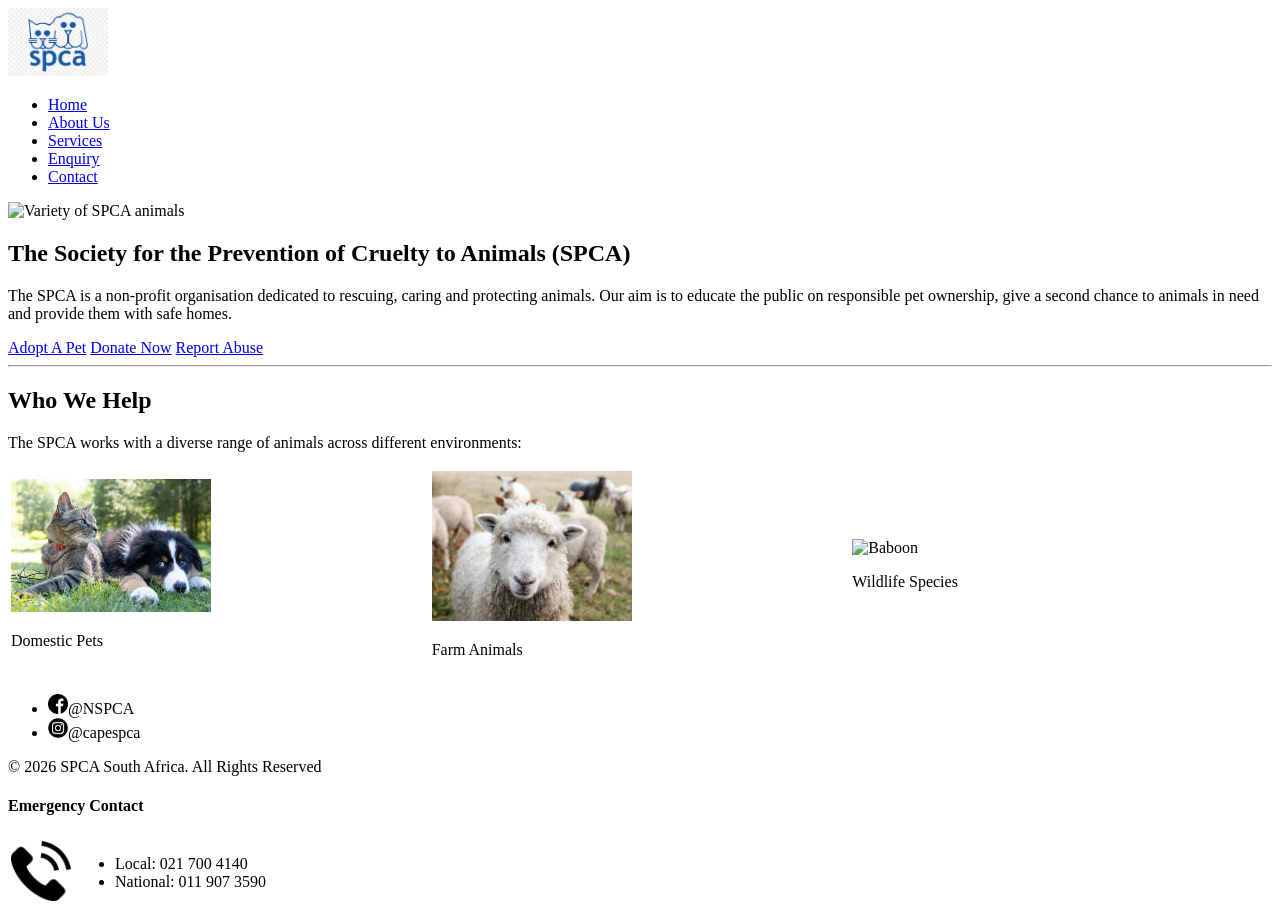
==== index.html @ 2d12df6e "Added div containers to layout" ====
<!DOCTYPE html>
<html lang="en">
<head>
    <meta charset="UTF-8">
    <meta name="viewport" content="width=device-width, initial-scale=1.0">
    <title>SPCA Home</title>
</head>
<body>
    <header>
        <img src="images/spca-logo.png" alt="SPCA logo" width="100">

        <nav>
            <ul>
                <li><a href="index.html">Home</a></li>
                <li><a href="about.html">About Us</a></li>
                <li><a href="services.html">Services</a></li>
                <li><a href="enquiry.html">Enquiry</a></li>
                <li><a href="contact.html">Contact</a></li>
            </ul>
        </nav>
    </header>

    <main>
        <section>
            <img src="images/hero-image.jpg" alt="Variety of SPCA animals" width="100%">
        </section>
        
        <section>
            <h1>The Society for the Prevention of Cruelty to Animals (SPCA)</h1>
            <p>The SPCA is a non-profit organisation dedicated to rescuing, caring and protecting animals. Our aim is to educate the public on responsible pet ownership, give a second chance to animals in need and provide them with safe homes.</p>
        </section>
        
        <section>
            <div class="cta-container">
                <a href="services.html">Adopt A Pet</a>
                <a href="services.html">Donate Now</a>
                <a href="services.html">Report Abuse</a>
            </div>
        </section>
        
        <hr>
        <section>
            <h2>Who We Help</h2>
            <p>The SPCA works with a diverse range of animals across different environments:</p>

            <div class="featured-grid">
                <table width="100%">
                    <tr>
                        <td width="33%">
                            <div class="animal-card">
                                <img src="images/pets.jpg" alt="Cats and dogs" width="200">
                                <p>Domestic Pets</p>
                            </div>
                        </td>
                        <td width="33%">
                            <div class="animal-card">
                                <img src="images/sheep.jpg" alt="Sheep" width="200">
                                <p>Farm Animals</p>
                            </div>
                        </td>
                        <td width="33%">
                            <div class="animal-card">
                                <img src="images/wild.jpg" alt="Baboon" width="200">
                                <p>Wildlife Species</p>
                            </div>
                        </td>
                    </tr>
                </table>
            </div>
        </section>
    </main>

    <footer>
        <div class="footer-container">
            <section>
                <ul>
                    <li><img src="images/facebook.png" alt="Facebook icon" width="20">@NSPCA</li>
                    <li><img src="images/instagram.png" alt="Instagram icon" width="20">@capespca</li>
                </ul>
            </section>
            <section>
                <p>&copy; 2026 SPCA South Africa. All Rights Reserved</p>
            </section>
            <section>
                <h4>Emergency Contact</h4>
                <table>
                    <tr>
                        <td>
                            <img src="images/telephone.png" alt="Emergency call icon" width="60">
                        </td>
                        <td>
                            <ul>
                                <li>Local: 021 700 4140</li>
                                <li>National: 011 907 3590</li>
                            </ul>
                        </td>
                    </tr>
                </table>
            </section>
        </div>
    </footer>
    
</body>
</html>
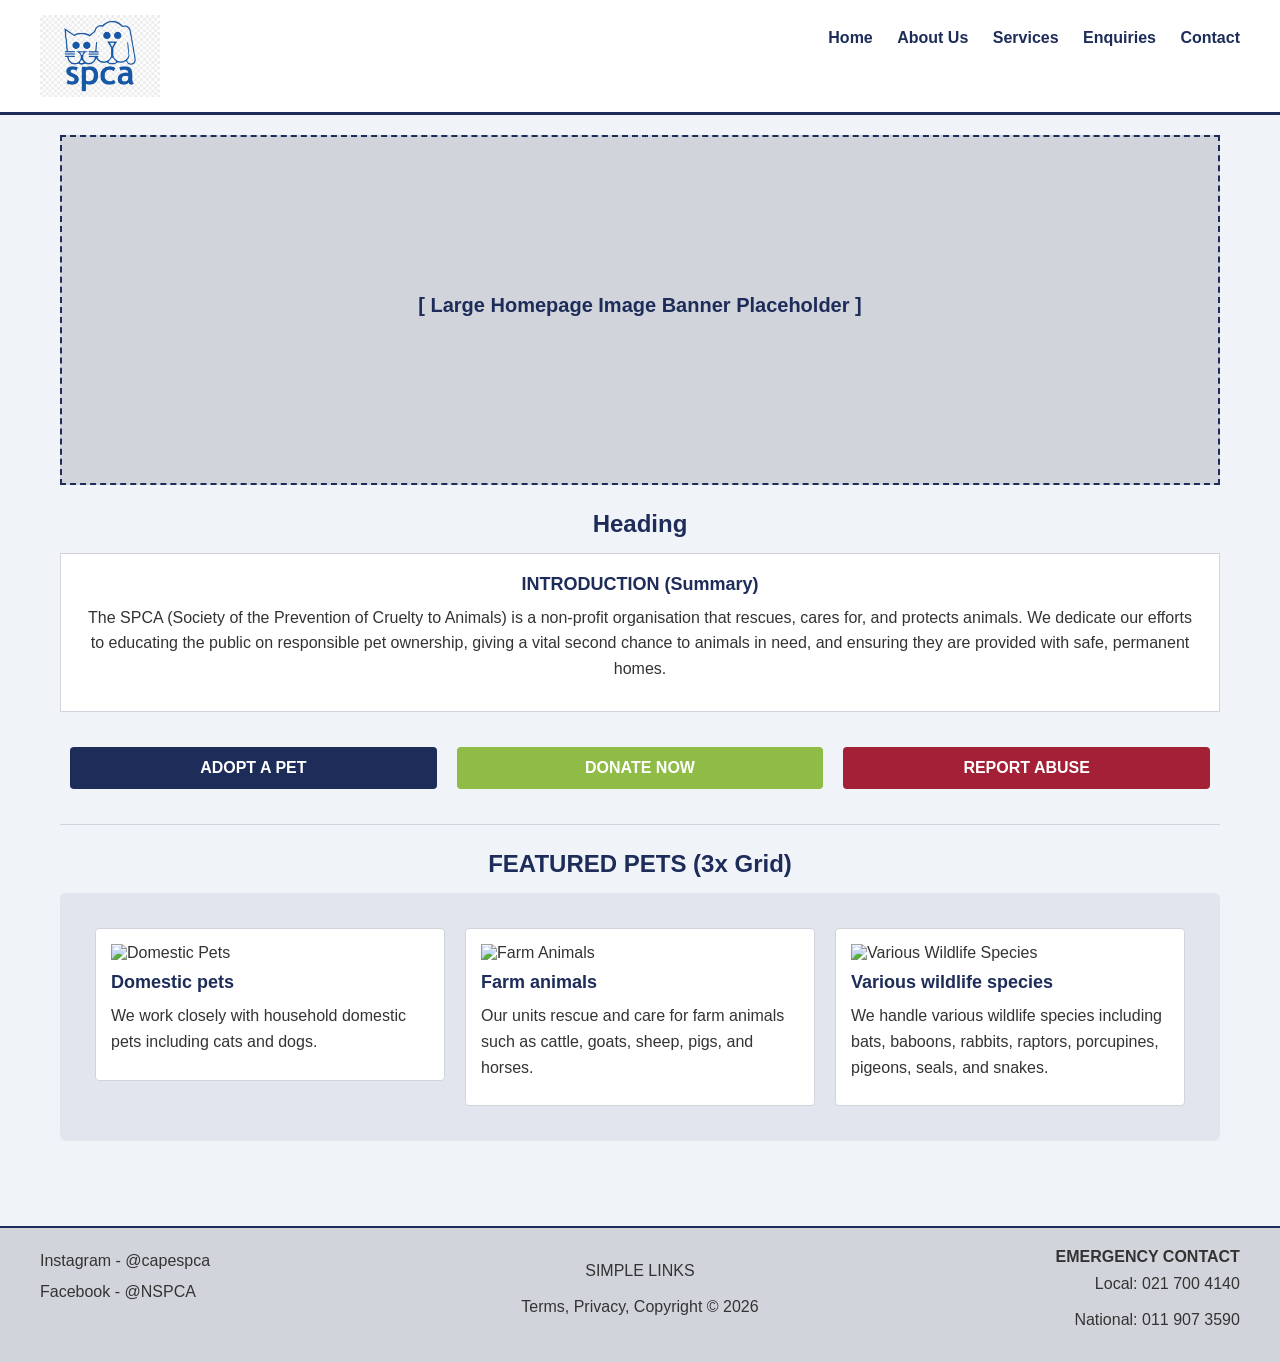
==== commit ce3e0152: "Added css style and links to all pages" ====
--- a/index.html
+++ b/index.html
@@ -3,102 +3,95 @@
 <head>
     <meta charset="UTF-8">
     <meta name="viewport" content="width=device-width, initial-scale=1.0">
-    <title>SPCA Home</title>
+    <title>SPCA | Home</title>
+    <link rel="stylesheet" href="css/style.css">
 </head>
 <body>
+
     <header>
-        <img src="images/spca-logo.png" alt="SPCA logo" width="100">
-
+        <img src="images/spca-logo.png" alt="SPCA Logo" width="120">
         <nav>
             <ul>
                 <li><a href="index.html">Home</a></li>
                 <li><a href="about.html">About Us</a></li>
                 <li><a href="services.html">Services</a></li>
-                <li><a href="enquiry.html">Enquiry</a></li>
+                <li><a href="enquiry.html">Enquiries</a></li>
                 <li><a href="contact.html">Contact</a></li>
             </ul>
         </nav>
     </header>
 
     <main>
-        <section>
-            <img src="images/hero-image.jpg" alt="Variety of SPCA animals" width="100%">
-        </section>
-        
-        <section>
-            <h1>The Society for the Prevention of Cruelty to Animals (SPCA)</h1>
-            <p>The SPCA is a non-profit organisation dedicated to rescuing, caring and protecting animals. Our aim is to educate the public on responsible pet ownership, give a second chance to animals in need and provide them with safe homes.</p>
-        </section>
-        
-        <section>
-            <div class="cta-container">
-                <a href="services.html">Adopt A Pet</a>
-                <a href="services.html">Donate Now</a>
-                <a href="services.html">Report Abuse</a>
-            </div>
-        </section>
-        
+        <!-- Large Wireframe Top Box -->
+        <div class="hero-banner-box">
+            <p>[ Large Homepage Image Banner Placeholder ]</p>
+        </div>
+
+        <h2>Heading</h2>
+
+        <div class="intro-container">
+            <h3>INTRODUCTION (Summary)</h3>
+            <p>The SPCA (Society of the Prevention of Cruelty to Animals) is a non-profit organisation that rescues, cares for, and protects animals. We dedicate our efforts to educating the public on responsible pet ownership, giving a vital second chance to animals in need, and ensuring they are provided with safe, permanent homes.</p>
+        </div>
+
+        <!-- Call to Actions Row -->
+        <table width="100%">
+            <tr>
+                <td width="33%"><a href="services.html" class="cta-button btn-adoption">Adopt a Pet</a></td>
+                <td width="33%"><a href="services.html" class="cta-button btn-donation">Donate Now</a></td>
+                <td width="33%"><a href="services.html" class="cta-button btn-report">Report Abuse</a></td>
+            </tr>
+        </table>
+
         <hr>
-        <section>
-            <h2>Who We Help</h2>
-            <p>The SPCA works with a diverse range of animals across different environments:</p>
 
-            <div class="featured-grid">
-                <table width="100%">
-                    <tr>
-                        <td width="33%">
-                            <div class="animal-card">
-                                <img src="images/pets.jpg" alt="Cats and dogs" width="200">
-                                <p>Domestic Pets</p>
-                            </div>
-                        </td>
-                        <td width="33%">
-                            <div class="animal-card">
-                                <img src="images/sheep.jpg" alt="Sheep" width="200">
-                                <p>Farm Animals</p>
-                            </div>
-                        </td>
-                        <td width="33%">
-                            <div class="animal-card">
-                                <img src="images/wild.jpg" alt="Baboon" width="200">
-                                <p>Wildlife Species</p>
-                            </div>
-                        </td>
-                    </tr>
-                </table>
-            </div>
-        </section>
+        <h2>FEATURED PETS (3x Grid)</h2>
+        <div class="gray-section-container">
+            <table width="100%" cellspacing="15">
+                <tr>
+                    <td width="33%" valign="top">
+                        <div class="white-card-box">
+                            <img src="images/domestic.png" alt="Domestic Pets">
+                            <h3>Domestic pets</h3>
+                            <p>We work closely with household domestic pets including cats and dogs.</p>
+                        </div>
+                    </td>
+                    <td width="33%" valign="top">
+                        <div class="white-card-box">
+                            <img src="images/farm.png" alt="Farm Animals">
+                            <h3>Farm animals</h3>
+                            <p>Our units rescue and care for farm animals such as cattle, goats, sheep, pigs, and horses.</p>
+                        </div>
+                    </td>
+                    <td width="33%" valign="top">
+                        <div class="white-card-box">
+                            <img src="images/wildlife.png" alt="Various Wildlife Species">
+                            <h3>Various wildlife species</h3>
+                            <p>We handle various wildlife species including bats, baboons, rabbits, raptors, porcupines, pigeons, seals, and snakes.</p>
+                        </div>
+                    </td>
+                </tr>
+            </table>
+        </div>
     </main>
 
     <footer>
-        <div class="footer-container">
-            <section>
-                <ul>
-                    <li><img src="images/facebook.png" alt="Facebook icon" width="20">@NSPCA</li>
-                    <li><img src="images/instagram.png" alt="Instagram icon" width="20">@capespca</li>
-                </ul>
-            </section>
-            <section>
-                <p>&copy; 2026 SPCA South Africa. All Rights Reserved</p>
-            </section>
-            <section>
-                <h4>Emergency Contact</h4>
-                <table>
-                    <tr>
-                        <td>
-                            <img src="images/telephone.png" alt="Emergency call icon" width="60">
-                        </td>
-                        <td>
-                            <ul>
-                                <li>Local: 021 700 4140</li>
-                                <li>National: 011 907 3590</li>
-                            </ul>
-                        </td>
-                    </tr>
-                </table>
-            </section>
+        <div class="footer-column">
+            <ul>
+                <li>Instagram - @capespca</li>
+                <li>Facebook - @NSPCA</li>
+            </ul>
+        </div>
+        <div class="footer-column">
+            <p>SIMPLE LINKS</p>
+            <p>Terms, Privacy, Copyright &copy; 2026</p>
+        </div>
+        <div class="footer-column">
+            <h4>EMERGENCY CONTACT</h4>
+            <p>Local: 021 700 4140</p>
+            <p>National: 011 907 3590</p>
         </div>
     </footer>
-    
+
 </body>
 </html>
--- a/css/style.css
+++ b/css/style.css
@@ -0,0 +1,231 @@
+/* ==========================================================================
+   1. Core Layout Settings
+   ========================================================================== */
+* {
+  margin: 0;
+  padding: 0;
+  box-sizing: border-box;
+}
+
+body {
+  font-family: Helvetica, Arial, sans-serif;
+  color: #333333;
+  background-color: #F0F4F8; /* Subtle light blue canvas tint */
+}
+
+main {
+  max-width: 1200px;
+  margin: 0 auto;
+  padding: 20px;
+}
+
+hr {
+  border: none;
+  height: 1px;
+  background-color: #D1D5DB;
+  margin: 25px 0;
+}
+
+/* Typography Scales */
+h1 { font-size: 32px; color: #1d2c59; margin-bottom: 15px; }
+h2 { font-size: 24px; color: #1d2c59; margin-bottom: 15px; text-align: center; }
+h3 { font-size: 18px; color: #1d2c59; margin-bottom: 10px; }
+p, li { font-size: 16px; line-height: 1.6; margin-bottom: 10px; }
+
+/* ==========================================================================
+   2. Header & Navigation (Slim top bar, right-aligned links)
+   ========================================================================== */
+header {
+  background-color: #FFFFFF;
+  padding: 15px 40px;
+  border-bottom: 3px solid #1d2c59;
+}
+
+header img {
+  float: left;
+}
+
+header nav {
+  float: right;
+  margin-top: 10px;
+}
+
+header nav ul {
+  list-style-type: none;
+}
+
+header nav ul li {
+  display: inline;
+  margin-left: 20px;
+}
+
+header nav ul li a {
+  color: #1d2c59;
+  text-decoration: none;
+  font-weight: bold;
+}
+
+header nav ul li a:hover {
+  color: #8ebc46;
+}
+
+header::after {
+  content: "";
+  display: table;
+  clear: both;
+}
+
+/* ==========================================================================
+   3. Large Content Blocks & Image Containers
+   ========================================================================== */
+.hero-banner-box {
+  width: 100%;
+  height: 350px;
+  background-color: #D1D5DB;
+  border: 2px dashed #1d2c59;
+  display: flex;
+  align-items: center;
+  justify-content: center;
+  margin-bottom: 25px;
+}
+
+.hero-banner-box p {
+  font-weight: bold;
+  color: #1d2c59;
+  font-size: 20px;
+}
+
+.intro-container {
+  background-color: #FFFFFF;
+  padding: 20px;
+  border: 1px solid #D1D5DB;
+  text-align: center;
+  margin-bottom: 25px;
+}
+
+/* ==========================================================================
+   4. Wireframe Shaded Containers (#e1e5ee)
+   ========================================================================== */
+.gray-section-container {
+  background-color: #e1e5ee; /* Exact research palette color */
+  padding: 25px;
+  border-radius: 6px;
+  margin-bottom: 25px;
+}
+
+.white-card-box {
+  background-color: #FFFFFF;
+  border: 1px solid #D1D5DB;
+  border-radius: 4px;
+  padding: 15px;
+  height: 100%;
+}
+
+.white-card-box img {
+  width: 100%;
+  height: auto;
+  margin-bottom: 10px;
+}
+
+/* ==========================================================================
+   5. Call To Action Row Buttons
+   ========================================================================== */
+.cta-button {
+  display: block;
+  text-align: center;
+  color: #FFFFFF;
+  padding: 12px 15px;
+  text-decoration: none;
+  font-weight: bold;
+  border-radius: 4px;
+  text-transform: uppercase;
+}
+
+.btn-adoption { background-color: #1d2c59; }
+.btn-donation { background-color: #8ebc46; }
+.btn-report   { background-color: #a42037; }
+
+/* ==========================================================================
+   6. Form Element Layouts
+   ========================================================================== */
+.form-group {
+  margin-bottom: 15px;
+}
+
+.form-group label {
+  display: block;
+  font-weight: bold;
+  margin-bottom: 5px;
+}
+
+.form-input, .form-select, .form-textarea {
+  width: 100%;
+  padding: 10px;
+  border: 1px solid #8ebc46; /* Styled border frame indicator */
+  border-radius: 4px;
+  font-family: inherit;
+  font-size: 16px;
+}
+
+.form-textarea {
+  height: 120px;
+  resize: vertical;
+}
+
+.btn-submit {
+  width: 100%;
+  background-color: #1d2c59;
+  color: #FFFFFF;
+  border: none;
+  padding: 14px;
+  font-weight: bold;
+  font-size: 18px;
+  border-radius: 4px;
+  cursor: pointer;
+}
+
+/* ==========================================================================
+   7. Horizontal Table Fallback Cleaners
+   ========================================================================== */
+table {
+  border-collapse: collapse;
+}
+
+td {
+  padding: 10px;
+}
+
+/* ==========================================================================
+   8. Footer Layout (3 Columns: Left, Center, Right)
+   ========================================================================== */
+footer {
+  background-color: #D1D5DB; /* Wireframe dark gray split bar */
+  color: #333333;
+  border-top: 2px solid #1d2c59;
+  padding: 20px 40px;
+  margin-top: 40px;
+}
+
+.footer-column {
+  float: left;
+  width: 33.33%;
+}
+
+.footer-column:nth-child(1) { text-align: left; }
+.footer-column:nth-child(2) { text-align: center; padding-top: 10px; }
+.footer-column:nth-child(3) { text-align: right; }
+
+footer ul { list-style-type: none; }
+footer ul li { margin-bottom: 5px; }
+
+footer h4 {
+  font-weight: bold;
+  color: #333333;
+  margin-bottom: 5px;
+}
+
+footer::after {
+  content: "";
+  display: table;
+  clear: both;
+}
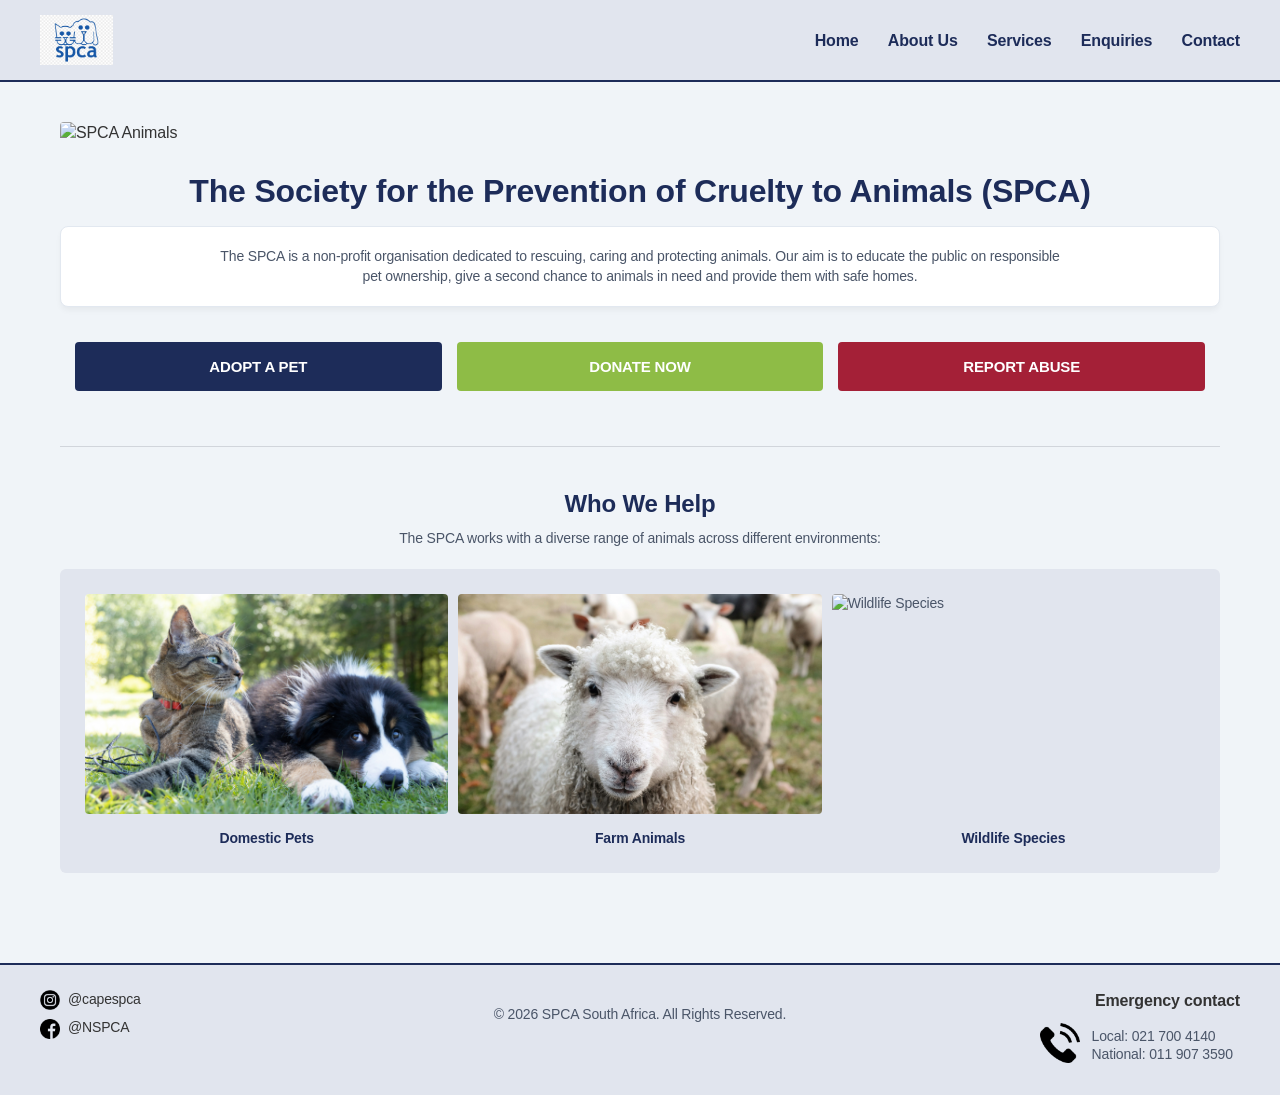
==== commit 1e765a09: "Updated page layout" ====
--- a/index.html
+++ b/index.html
@@ -3,13 +3,15 @@
 <head>
     <meta charset="UTF-8">
     <meta name="viewport" content="width=device-width, initial-scale=1.0">
-    <title>SPCA | Home</title>
+    <title>SPCA South Africa | Home</title>
     <link rel="stylesheet" href="css/style.css">
 </head>
 <body>
 
+    <!-- Header -->
     <header>
-        <img src="images/spca-logo.png" alt="SPCA Logo" width="120">
+        <img src="images/spca-logo.png" alt="SPCA logo">
+        <!-- Navigation -->
         <nav>
             <ul>
                 <li><a href="index.html">Home</a></li>
@@ -21,75 +23,93 @@
         </nav>
     </header>
 
+    <!-- Main Page -->
     <main>
-        <!-- Large Wireframe Top Box -->
-        <div class="hero-banner-box">
-            <p>[ Large Homepage Image Banner Placeholder ]</p>
+        <img src="images/hero-image.jpg" alt="SPCA Animals" class="hp-hero-image">
+
+        <h1 class="hp-main-title">The Society for the Prevention of Cruelty to Animals (SPCA)</h1>
+
+        <!-- Brief Introduction -->
+        <div class="interactive-popup-card">
+            <p class="hp-intro-text">
+                The SPCA is a non-profit organisation dedicated to rescuing, caring and protecting animals. Our aim is to educate the public on responsible pet ownership, give a second chance to animals in need and provide them with safe homes.
+            </p>
         </div>
 
-        <h2>Heading</h2>
-
-        <div class="intro-container">
-            <h3>INTRODUCTION (Summary)</h3>
-            <p>The SPCA (Society of the Prevention of Cruelty to Animals) is a non-profit organisation that rescues, cares for, and protects animals. We dedicate our efforts to educating the public on responsible pet ownership, giving a vital second chance to animals in need, and ensuring they are provided with safe, permanent homes.</p>
+        <!-- Call to Action -->
+        <div class="hp-cta-section">
+            <table width="100%" cellspacing="15">
+                <tr>
+                    <td width="33%">
+                        <a href="services.html" class="hp-cta-box hp-btn-adopt">Adopt a Pet</a>
+                    </td>
+                    <td width="33%">
+                        <a href="services.html" class="hp-cta-box hp-btn-donate">Donate Now</a>
+                    </td>
+                    <td width="33%">
+                        <a href="services.html" class="hp-cta-box hp-btn-report">Report Abuse</a>
+                    </td>
+                </tr>
+            </table>
         </div>
-
-        <!-- Call to Actions Row -->
-        <table width="100%">
-            <tr>
-                <td width="33%"><a href="services.html" class="cta-button btn-adoption">Adopt a Pet</a></td>
-                <td width="33%"><a href="services.html" class="cta-button btn-donation">Donate Now</a></td>
-                <td width="33%"><a href="services.html" class="cta-button btn-report">Report Abuse</a></td>
-            </tr>
-        </table>
 
         <hr>
 
-        <h2>FEATURED PETS (3x Grid)</h2>
-        <div class="gray-section-container">
-            <table width="100%" cellspacing="15">
+        <h2 class="hp-subheading">Who We Help</h2>
+        <p class="hp-sub-text">The SPCA works with a diverse range of animals across different environments:</p>
+
+        <div class="hp-images-container">
+            <table width="100%" cellspacing="10">
                 <tr>
-                    <td width="33%" valign="top">
-                        <div class="white-card-box">
-                            <img src="images/domestic.png" alt="Domestic Pets">
-                            <h3>Domestic pets</h3>
-                            <p>We work closely with household domestic pets including cats and dogs.</p>
-                        </div>
+                    <td width="33%">
+                        <img src="images/pets.jpg" alt="Domestic Pets" class="hp-grid-img">
                     </td>
-                    <td width="33%" valign="top">
-                        <div class="white-card-box">
-                            <img src="images/farm.png" alt="Farm Animals">
-                            <h3>Farm animals</h3>
-                            <p>Our units rescue and care for farm animals such as cattle, goats, sheep, pigs, and horses.</p>
-                        </div>
+                    <td width="33%">
+                        <img src="images/sheep.jpg" alt="Farm Animals" class="hp-grid-img">
                     </td>
-                    <td width="33%" valign="top">
-                        <div class="white-card-box">
-                            <img src="images/wildlife.png" alt="Various Wildlife Species">
-                            <h3>Various wildlife species</h3>
-                            <p>We handle various wildlife species including bats, baboons, rabbits, raptors, porcupines, pigeons, seals, and snakes.</p>
-                        </div>
+                    <td width="33%">
+                        <img src="images/wild.jpg" alt="Wildlife Species" class="hp-grid-img">
                     </td>
+                </tr>
+                <tr>
+                    <td><p class="hp-label-text">Domestic Pets</p></td>
+                    <td><p class="hp-label-text">Farm Animals</p></td>
+                    <td><p class="hp-label-text">Wildlife Species</p></td>
                 </tr>
             </table>
         </div>
     </main>
 
+    <!-- FOOTER -->
     <footer>
         <div class="footer-column">
-            <ul>
-                <li>Instagram - @capespca</li>
-                <li>Facebook - @NSPCA</li>
-            </ul>
+            <div class="footer-social-row">
+                <img src="images/instagram.png" alt="Instagram" width="20">@capespca
+            </div>
+            <div class="footer-social-row">
+                <img src="images/facebook.png" alt="Facebook" width="20">@NSPCA
+            </div>
         </div>
+        
         <div class="footer-column">
-            <p>SIMPLE LINKS</p>
-            <p>Terms, Privacy, Copyright &copy; 2026</p>
+            <p>&copy; 2026 SPCA South Africa. All Rights Reserved.</p>
         </div>
+        
         <div class="footer-column">
-            <h4>EMERGENCY CONTACT</h4>
-            <p>Local: 021 700 4140</p>
-            <p>National: 011 907 3590</p>
+            <h4><strong>Emergency contact</strong></h4>
+            <table class="footer-emergency-table">
+                <tr>
+                    <td>
+                        <img src="images/telephone.png" alt="Emergency" width="40">
+                    </td>
+                    <td>
+                        <ul class="footer-numbers-list">
+                            <li>Local: 021 700 4140</li>
+                            <li>National: 011 907 3590</li>
+                        </ul>
+                    </td>
+                </tr>
+            </table>
         </div>
     </footer>
 
--- a/css/style.css
+++ b/css/style.css
@@ -1,6 +1,4 @@
-/* ==========================================================================
-   1. Core Layout Settings
-   ========================================================================== */
+/* General Styles */
 * {
   margin: 0;
   padding: 0;
@@ -8,65 +6,107 @@
 }
 
 body {
-  font-family: Helvetica, Arial, sans-serif;
+  font-family: Arial, sans-serif;
+  background-color: #F0F4F8; 
   color: #333333;
-  background-color: #F0F4F8; /* Subtle light blue canvas tint */
+  line-height: 1.4; 
+  word-spacing: normal;
+  letter-spacing: -0.01em;
 }
 
 main {
+  padding: 40px 20px;
   max-width: 1200px;
   margin: 0 auto;
-  padding: 20px;
 }
 
 hr {
-  border: none;
+  border: 0;
   height: 1px;
   background-color: #D1D5DB;
-  margin: 25px 0;
-}
-
-/* Typography Scales */
-h1 { font-size: 32px; color: #1d2c59; margin-bottom: 15px; }
-h2 { font-size: 24px; color: #1d2c59; margin-bottom: 15px; text-align: center; }
-h3 { font-size: 18px; color: #1d2c59; margin-bottom: 10px; }
-p, li { font-size: 16px; line-height: 1.6; margin-bottom: 10px; }
-
-/* ==========================================================================
-   2. Header & Navigation (Slim top bar, right-aligned links)
-   ========================================================================== */
+  margin: 40px 0;
+}
+
+/* Typography Hierarchy */
+h1, .hp-main-title, .ab-main-heading, .sv-main-title, .enq-main-title, .cn-main-title {
+  font-weight: 800;
+  color: #1d2c59; 
+  margin-bottom: 12px;
+  text-align: center;
+}
+
+h2, .hp-subheading, .ab-sub-heading, .sv-card-title, .cn-branch-title {
+  font-weight: 700;
+  color: #1d2c59;
+  margin-bottom: 8px;
+  text-align: center;
+}
+
+h3, .ab-team-heading, .cn-emergency-title {
+  font-weight: 700;
+  color: #1d2c59;
+  margin-bottom: 8px;
+}
+
+p, li, label, td {
+  font-size: 14px;
+  color: #4A5568;
+}
+
+/* Pop-Up Cards */
+.interactive-popup-card {
+  background-color: #FFFFFF;
+  border: 1px solid #E2E8F0;
+  border-radius: 8px;
+  padding: 20px;
+  margin-bottom: 20px;
+  box-shadow: 0 4px 6px -1px rgba(0, 0, 0, 0.05);
+  transition: transform 0.25s cubic-bezier(0.4, 0, 0.2, 1), 
+              box-shadow 0.25s cubic-bezier(0.4, 0, 0.2, 1);
+}
+
+.interactive-popup-card:hover {
+  transform: translateY(-6px); 
+  box-shadow: 0 12px 20px -3px rgba(0, 0, 0, 0.08);
+}
+
+/* Header Styles */
 header {
-  background-color: #FFFFFF;
+  background-color: #e1e5ee; 
   padding: 15px 40px;
-  border-bottom: 3px solid #1d2c59;
+  border-bottom: 2px solid #1d2c59;
 }
 
 header img {
   float: left;
+  height: 50px;
+  width: auto;
 }
 
 header nav {
   float: right;
-  margin-top: 10px;
-}
-
-header nav ul {
+  margin-top: 15px;
+}
+
+nav ul {
   list-style-type: none;
 }
 
-header nav ul li {
+nav ul li {
   display: inline;
-  margin-left: 20px;
-}
-
-header nav ul li a {
+  margin-left: 25px;
+}
+
+nav ul li a {
   color: #1d2c59;
   text-decoration: none;
   font-weight: bold;
-}
-
-header nav ul li a:hover {
-  color: #8ebc46;
+  font-size: 16px;
+  transition: color 0.2s ease;
+}
+
+nav ul li a:hover {
+  color: #8ebc46; 
 }
 
 header::after {
@@ -75,135 +115,252 @@
   clear: both;
 }
 
-/* ==========================================================================
-   3. Large Content Blocks & Image Containers
-   ========================================================================== */
-.hero-banner-box {
-  width: 100%;
-  height: 350px;
-  background-color: #D1D5DB;
-  border: 2px dashed #1d2c59;
-  display: flex;
-  align-items: center;
-  justify-content: center;
+/* Image Styles  */
+.hp-images-container {
+  background-color: #e1e5ee; 
+  padding: 15px;
+  border-radius: 6px;
+}
+
+.hp-grid-img {
+  width: 100%;
+  height: 220px;
+  object-fit: cover;
+  display: block;
+  border-radius: 4px;
+}
+
+.hp-label-text {
+  font-weight: bold;
+  color: #1d2c59;
+  text-align: center;
+  padding-top: 5px;
+}
+
+.hp-hero-image {
+  width: 100%;
+  height: auto;
+  display: block;
   margin-bottom: 25px;
-}
-
-.hero-banner-box p {
-  font-weight: bold;
-  color: #1d2c59;
-  font-size: 20px;
-}
-
-.intro-container {
-  background-color: #FFFFFF;
+  border-radius: 4px;
+}
+
+.hp-intro-text {
+  text-align: center;
+  max-width: 850px;
+  margin: 0 auto;
+}
+
+.hp-sub-text {
+  text-align: center;
+  margin-bottom: 20px;
+}
+
+/* Call to Action Buttons */
+.hp-cta-box {
+  display: block;
+  text-align: center;
+  color: #FFFFFF;
+  padding: 14px 10px;
+  text-decoration: none;
+  font-weight: bold;
+  border-radius: 4px;
+  text-transform: uppercase;
+  font-size: 15px;
+  transition: transform 0.2s ease, filter 0.2s ease;
+}
+
+.hp-cta-box:hover {
+  transform: scale(1.02);
+  filter: brightness(95%);
+}
+
+.hp-btn-adopt  { background-color: #1d2c59; }
+.hp-btn-donate { background-color: #8ebc46; }
+.hp-btn-report { background-color: #a42037; }
+
+/* About Us */
+.ab-side-image {
+  width: 100%;
+  height: 100%;
+  max-height: 640px;
+  object-fit: cover;
+  border-radius: 6px;
+  border: 1px solid #D1D5DB;
+}
+
+.ab-team-container {
+  background-color: #e1e5ee;
   padding: 20px;
-  border: 1px solid #D1D5DB;
-  text-align: center;
-  margin-bottom: 25px;
-}
-
-/* ==========================================================================
-   4. Wireframe Shaded Containers (#e1e5ee)
-   ========================================================================== */
-.gray-section-container {
-  background-color: #e1e5ee; /* Exact research palette color */
-  padding: 25px;
   border-radius: 6px;
-  margin-bottom: 25px;
-}
-
-.white-card-box {
+}
+
+.ab-profile-box {
   background-color: #FFFFFF;
   border: 1px solid #D1D5DB;
-  border-radius: 4px;
-  padding: 15px;
-  height: 100%;
-}
-
-.white-card-box img {
-  width: 100%;
-  height: auto;
-  margin-bottom: 10px;
-}
-
-/* ==========================================================================
-   5. Call To Action Row Buttons
-   ========================================================================== */
-.cta-button {
-  display: block;
-  text-align: center;
+  padding: 8px;
+  text-align: center;
+  width: 130px;
+  height: 170px;
+}
+
+.ab-profile-box img {
+  width: 100%;
+  height: 110px;
+  object-fit: cover;
+  border-radius: 2px;
+}
+
+.ab-profile-name {
+  font-size: 11px;
+  font-weight: bold;
+  margin-top: 5px;
+  line-height: 1.2;
+}
+
+.ab-detail-cell {
+  padding-left: 15px;
+}
+
+/* Services */
+.sv-intro-p { 
+  text-align: center; 
+  max-width: 750px; 
+  margin: 0 auto 30px auto; 
+}
+
+.sv-action-link {
+  text-decoration: none;
+  display: block;
+}
+
+.sv-action-card {
+  border-radius: 8px;
+  padding: 30px 20px;
+  text-align: center;
+  border: 1px solid rgba(0, 0, 0, 0.04);
+  transition: transform 0.25s cubic-bezier(0.4, 0, 0.2, 1), 
+              box-shadow 0.25s cubic-bezier(0.4, 0, 0.2, 1);
+}
+
+.sv-action-link:hover .sv-action-card {
+  transform: translateY(-8px);
+  box-shadow: 0 15px 25px rgba(0, 0, 0, 0.1);
+}
+
+.sv-action-card img {
+  height: 65px;
+  width: auto;
+  margin-bottom: 15px;
+}
+
+.sv-card-description {
+  margin-bottom: 20px;
+}
+
+.sv-interactive-trigger {
+  font-weight: bold;
+  text-decoration: underline;
+  text-transform: uppercase;
+  font-size: 13px;
+}
+
+.sv-block-blue  { background-color: #e8ecf8; color: #1d2c59; }
+.sv-block-green { background-color: #f1f8e9; color: #3b521a; }
+.sv-block-red   { background-color: #fbebecef; color: #a42037; }
+
+/* Enquiry Page */
+.enq-instructions { 
+  text-align: center; 
+  max-width: 800px; 
+  margin: 0 auto 25px auto; 
+}
+
+.enq-form-group {
+  margin-bottom: 18px;
+  text-align: left;
+}
+
+.enq-form-group label {
+  display: block;
+  font-weight: bold;
+  margin-bottom: 5px;
+  color: #1d2c59;
+}
+
+.enq-input-control {
+  width: 100%;
+  padding: 10px;
+  border: 1px solid #D1D5DB;
+  border-radius: 4px;
+  font-size: 14px;
+}
+
+.enq-input-control:focus {
+  border-color: #1d2c59;
+  outline: none;
+}
+
+.enq-submit-btn {
+  background-color: #8ebc46;
   color: #FFFFFF;
-  padding: 12px 15px;
-  text-decoration: none;
-  font-weight: bold;
-  border-radius: 4px;
+  font-weight: bold;
+  font-size: 16px;
+  padding: 12px;
+  border: none;
+  border-radius: 4px;
+  cursor: pointer;
   text-transform: uppercase;
-}
-
-.btn-adoption { background-color: #1d2c59; }
-.btn-donation { background-color: #8ebc46; }
-.btn-report   { background-color: #a42037; }
-
-/* ==========================================================================
-   6. Form Element Layouts
-   ========================================================================== */
-.form-group {
-  margin-bottom: 15px;
-}
-
-.form-group label {
-  display: block;
-  font-weight: bold;
-  margin-bottom: 5px;
-}
-
-.form-input, .form-select, .form-textarea {
-  width: 100%;
-  padding: 10px;
-  border: 1px solid #8ebc46; /* Styled border frame indicator */
-  border-radius: 4px;
-  font-family: inherit;
-  font-size: 16px;
-}
-
-.form-textarea {
-  height: 120px;
-  resize: vertical;
-}
-
-.btn-submit {
-  width: 100%;
-  background-color: #1d2c59;
-  color: #FFFFFF;
-  border: none;
-  padding: 14px;
-  font-weight: bold;
+  width: 100%;
+  transition: background-color 0.2s ease;
+}
+
+.enq-submit-btn:hover { 
+  background-color: #7aa53c; 
+}
+
+/* Contact Page */
+.cn-map-wrapper {
+  margin-bottom: 12px;
+}
+
+.cn-map-wrapper iframe {
+  width: 100%;
+  max-width: 450px;
+  border-radius: 4px;
+}
+
+.cn-details-p {
+  margin-bottom: 6px;
+  text-align: left;
+}
+
+.cn-emergency-panel {
+  background-color: #fbebecef;
+  border-left: 5px solid #a42037;
+  padding: 20px;
+  margin-top: 35px;
+  border-radius: 4px;
+  text-align: center;
+}
+
+.cn-emergency-title {
   font-size: 18px;
-  border-radius: 4px;
-  cursor: pointer;
-}
-
-/* ==========================================================================
-   7. Horizontal Table Fallback Cleaners
-   ========================================================================== */
-table {
-  border-collapse: collapse;
-}
-
-td {
-  padding: 10px;
-}
-
-/* ==========================================================================
-   8. Footer Layout (3 Columns: Left, Center, Right)
-   ========================================================================== */
+  color: #a42037;
+  margin-bottom: 8px;
+}
+
+.cn-emergency-subtext {
+  font-size: 15px;
+}
+
+/* Footer Styles */
 footer {
-  background-color: #D1D5DB; /* Wireframe dark gray split bar */
+  background-color: #e1e5ee;
   color: #333333;
   border-top: 2px solid #1d2c59;
-  padding: 20px 40px;
-  margin-top: 40px;
+  padding: 25px 40px;
+  margin-top: 50px;
 }
 
 .footer-column {
@@ -212,20 +369,53 @@
 }
 
 .footer-column:nth-child(1) { text-align: left; }
-.footer-column:nth-child(2) { text-align: center; padding-top: 10px; }
+.footer-column:nth-child(2) { text-align: center; padding-top: 15px; }
 .footer-column:nth-child(3) { text-align: right; }
 
-footer ul { list-style-type: none; }
-footer ul li { margin-bottom: 5px; }
-
-footer h4 {
-  font-weight: bold;
-  color: #333333;
-  margin-bottom: 5px;
+.footer-social-row {
+  display: block;
+  margin-bottom: 8px;
+  font-size: 14px;
+}
+
+.footer-social-row img {
+  vertical-align: middle;
+  margin-right: 8px;
+}
+
+.footer-column h4 {
+  font-weight: bold;
+  margin-bottom: 8px;
+}
+
+.footer-emergency-table {
+  margin-left: auto;
+}
+
+.footer-emergency-table td {
+  padding: 0 5px;
+  vertical-align: middle;
+}
+
+.footer-numbers-list {
+  list-style-type: none;
+  text-align: left;
+}
+
+.footer-numbers-list li {
+  font-size: 14px;
+  line-height: 1.3;
 }
 
 footer::after {
   content: "";
   display: table;
   clear: both;
+}
+
+/* Header and Footer */
+.dimmed {
+  opacity: 0.3;
+  pointer-events: none; 
+  transition: opacity 0.3s;
 }
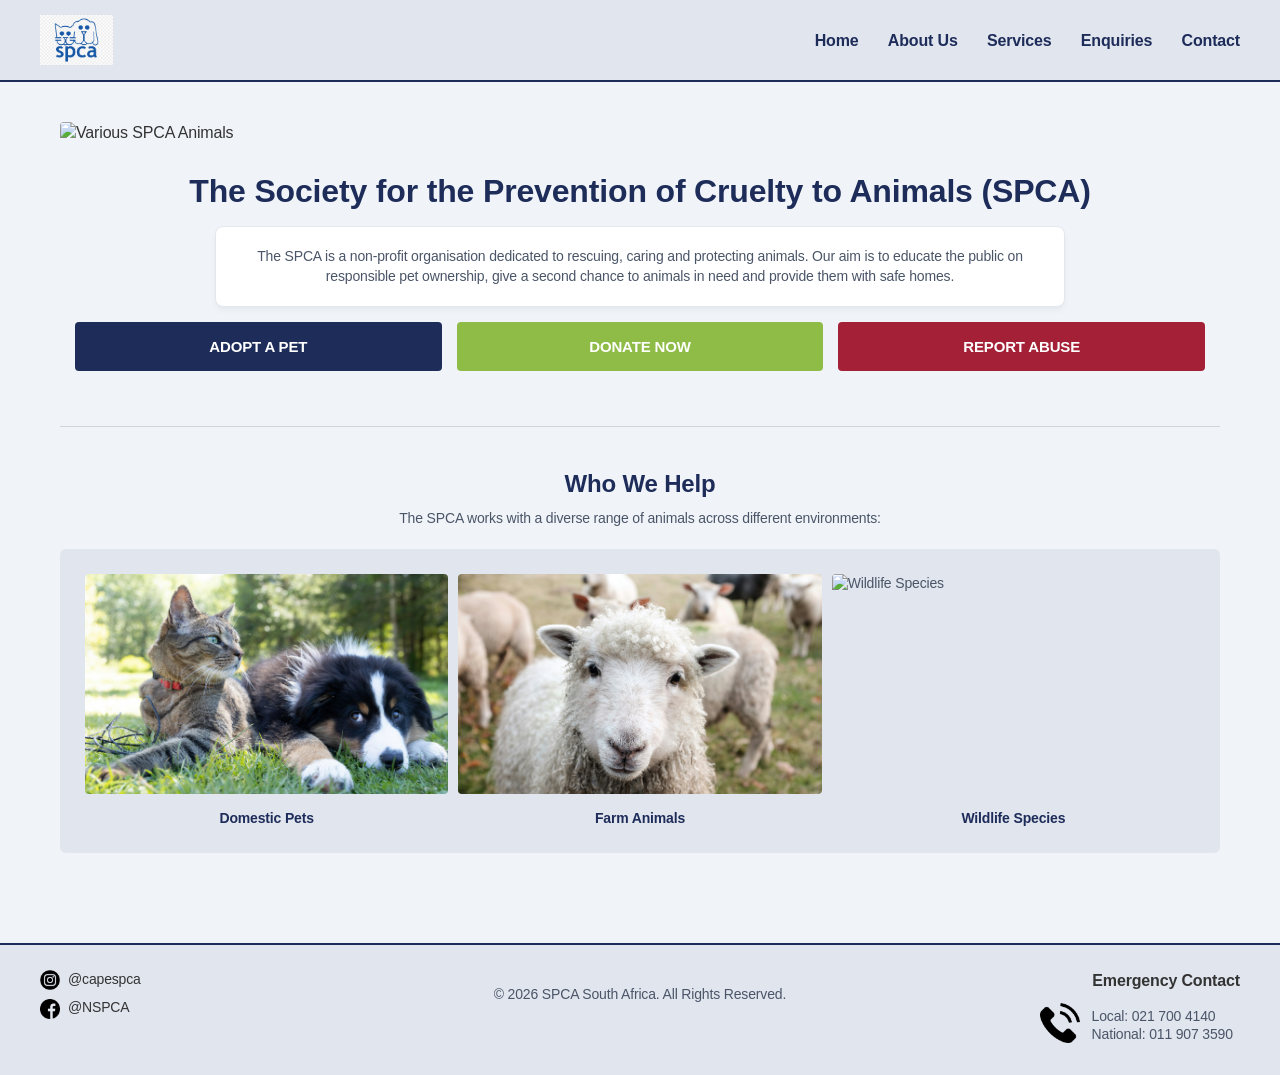
==== commit 986ef73e: "Finalised homepage by updating content and incorporated CSS styling" ====
--- a/index.html
+++ b/index.html
@@ -8,10 +8,9 @@
 </head>
 <body>
 
-    <!-- Header -->
+    <!-- Header and Navigation -->
     <header>
         <img src="images/spca-logo.png" alt="SPCA logo">
-        <!-- Navigation -->
         <nav>
             <ul>
                 <li><a href="index.html">Home</a></li>
@@ -23,31 +22,29 @@
         </nav>
     </header>
 
-    <!-- Main Page -->
+    <!-- Main Content -->
     <main>
-        <img src="images/hero-image.jpg" alt="SPCA Animals" class="hp-hero-image">
+        <img src="images/hero-image.jpg" alt="Various SPCA Animals" class="hero-image">
+        <h1>The Society for the Prevention of Cruelty to Animals (SPCA)</h1>
 
-        <h1 class="hp-main-title">The Society for the Prevention of Cruelty to Animals (SPCA)</h1>
-
-        <!-- Brief Introduction -->
-        <div class="interactive-popup-card">
-            <p class="hp-intro-text">
+        <div class="interactive-popup-card intro-text">
+            <p style="text-align: center;">
                 The SPCA is a non-profit organisation dedicated to rescuing, caring and protecting animals. Our aim is to educate the public on responsible pet ownership, give a second chance to animals in need and provide them with safe homes.
             </p>
         </div>
 
         <!-- Call to Action -->
-        <div class="hp-cta-section">
+        <div>
             <table width="100%" cellspacing="15">
                 <tr>
                     <td width="33%">
-                        <a href="services.html" class="hp-cta-box hp-btn-adopt">Adopt a Pet</a>
+                        <a href="services.html" class="hp-cta-box adopt-btn">Adopt a Pet</a>
                     </td>
                     <td width="33%">
-                        <a href="services.html" class="hp-cta-box hp-btn-donate">Donate Now</a>
+                        <a href="services.html" class="hp-cta-box donate-btn">Donate Now</a>
                     </td>
                     <td width="33%">
-                        <a href="services.html" class="hp-cta-box hp-btn-report">Report Abuse</a>
+                        <a href="services.html" class="hp-cta-box report-btn">Report Abuse</a>
                     </td>
                 </tr>
             </table>
@@ -55,32 +52,33 @@
 
         <hr>
 
-        <h2 class="hp-subheading">Who We Help</h2>
-        <p class="hp-sub-text">The SPCA works with a diverse range of animals across different environments:</p>
+        <!-- Sub-header Section -->
+        <h2>Who We Help</h2>
+        <p class="sub-text">The SPCA works with a diverse range of animals across different environments:</p>
 
-        <div class="hp-images-container">
+        <div class="images-container">
             <table width="100%" cellspacing="10">
                 <tr>
                     <td width="33%">
-                        <img src="images/pets.jpg" alt="Domestic Pets" class="hp-grid-img">
+                        <img src="images/pets.jpg" alt="Domestic Pets" class="grid-img">
                     </td>
                     <td width="33%">
-                        <img src="images/sheep.jpg" alt="Farm Animals" class="hp-grid-img">
+                        <img src="images/sheep.jpg" alt="Farm Animals" class="grid-img">
                     </td>
                     <td width="33%">
-                        <img src="images/wild.jpg" alt="Wildlife Species" class="hp-grid-img">
+                        <img src="images/wild.jpg" alt="Wildlife Species" class="grid-img">
                     </td>
                 </tr>
                 <tr>
-                    <td><p class="hp-label-text">Domestic Pets</p></td>
-                    <td><p class="hp-label-text">Farm Animals</p></td>
-                    <td><p class="hp-label-text">Wildlife Species</p></td>
+                    <td><p class="label-text">Domestic Pets</p></td>
+                    <td><p class="label-text">Farm Animals</p></td>
+                    <td><p class="label-text">Wildlife Species</p></td>
                 </tr>
             </table>
         </div>
     </main>
 
-    <!-- FOOTER -->
+    <!-- Footer -->
     <footer>
         <div class="footer-column">
             <div class="footer-social-row">
@@ -96,7 +94,7 @@
         </div>
         
         <div class="footer-column">
-            <h4><strong>Emergency contact</strong></h4>
+            <h4><strong>Emergency Contact</strong></h4>
             <table class="footer-emergency-table">
                 <tr>
                     <td>
--- a/css/style.css
+++ b/css/style.css
@@ -1,4 +1,4 @@
-/* General Styles */
+/* Global Styles */
 * {
   margin: 0;
   padding: 0;
@@ -27,22 +27,22 @@
   margin: 40px 0;
 }
 
-/* Typography Hierarchy */
-h1, .hp-main-title, .ab-main-heading, .sv-main-title, .enq-main-title, .cn-main-title {
+/* Typography Styles */
+h1 {
   font-weight: 800;
   color: #1d2c59; 
   margin-bottom: 12px;
   text-align: center;
 }
 
-h2, .hp-subheading, .ab-sub-heading, .sv-card-title, .cn-branch-title {
+h2 {
   font-weight: 700;
   color: #1d2c59;
   margin-bottom: 8px;
   text-align: center;
 }
 
-h3, .ab-team-heading, .cn-emergency-title {
+h3 {
   font-weight: 700;
   color: #1d2c59;
   margin-bottom: 8px;
@@ -53,7 +53,7 @@
   color: #4A5568;
 }
 
-/* Pop-Up Cards */
+/* Global Pop-Up Cards */
 .interactive-popup-card {
   background-color: #FFFFFF;
   border: 1px solid #E2E8F0;
@@ -115,14 +115,14 @@
   clear: both;
 }
 
-/* Image Styles  */
-.hp-images-container {
+/* Homepage Styles */
+.images-container {
   background-color: #e1e5ee; 
   padding: 15px;
   border-radius: 6px;
 }
 
-.hp-grid-img {
+.grid-img {
   width: 100%;
   height: 220px;
   object-fit: cover;
@@ -130,14 +130,14 @@
   border-radius: 4px;
 }
 
-.hp-label-text {
+.label-text {
   font-weight: bold;
   color: #1d2c59;
   text-align: center;
   padding-top: 5px;
 }
 
-.hp-hero-image {
+.hero-image {
   width: 100%;
   height: auto;
   display: block;
@@ -145,18 +145,18 @@
   border-radius: 4px;
 }
 
-.hp-intro-text {
+.intro-text {
   text-align: center;
   max-width: 850px;
   margin: 0 auto;
 }
 
-.hp-sub-text {
+.sub-text {
   text-align: center;
   margin-bottom: 20px;
 }
 
-/* Call to Action Buttons */
+/* Homepage CTA Buttons */
 .hp-cta-box {
   display: block;
   text-align: center;
@@ -175,12 +175,12 @@
   filter: brightness(95%);
 }
 
-.hp-btn-adopt  { background-color: #1d2c59; }
-.hp-btn-donate { background-color: #8ebc46; }
-.hp-btn-report { background-color: #a42037; }
-
-/* About Us */
-.ab-side-image {
+.adopt-btn  { background-color: #1d2c59; }
+.donate-btn { background-color: #8ebc46; }
+.report-btn { background-color: #a42037; }
+
+/* About Us Styles */
+.side-image {
   width: 100%;
   height: 100%;
   max-height: 640px;
@@ -189,13 +189,13 @@
   border: 1px solid #D1D5DB;
 }
 
-.ab-team-container {
+.team-container {
   background-color: #e1e5ee;
   padding: 20px;
   border-radius: 6px;
 }
 
-.ab-profile-box {
+.profile-box {
   background-color: #FFFFFF;
   border: 1px solid #D1D5DB;
   padding: 8px;
@@ -204,14 +204,14 @@
   height: 170px;
 }
 
-.ab-profile-box img {
+.profile-box img {
   width: 100%;
   height: 110px;
   object-fit: cover;
   border-radius: 2px;
 }
 
-.ab-profile-name {
+.profile-name {
   font-size: 11px;
   font-weight: bold;
   margin-top: 5px;
@@ -222,73 +222,137 @@
   padding-left: 15px;
 }
 
-/* Services */
-.sv-intro-p { 
+/* Services Styles */
+.intro { 
   text-align: center; 
   max-width: 750px; 
   margin: 0 auto 30px auto; 
 }
 
-.sv-action-link {
-  text-decoration: none;
-  display: block;
-}
-
-.sv-action-card {
+.action-card {
   border-radius: 8px;
-  padding: 30px 20px;
+  padding: 0; 
   text-align: center;
   border: 1px solid rgba(0, 0, 0, 0.04);
-  transition: transform 0.25s cubic-bezier(0.4, 0, 0.2, 1), 
-              box-shadow 0.25s cubic-bezier(0.4, 0, 0.2, 1);
-}
-
-.sv-action-link:hover .sv-action-card {
-  transform: translateY(-8px);
-  box-shadow: 0 15px 25px rgba(0, 0, 0, 0.1);
-}
-
-.sv-action-card img {
+}
+
+.action-card img {
   height: 65px;
   width: auto;
   margin-bottom: 15px;
 }
 
-.sv-card-description {
+.card-description {
   margin-bottom: 20px;
 }
 
-.sv-interactive-trigger {
+.interactive-trigger {
   font-weight: bold;
   text-decoration: underline;
   text-transform: uppercase;
   font-size: 13px;
 }
 
-.sv-block-blue  { background-color: #e8ecf8; color: #1d2c59; }
-.sv-block-green { background-color: #f1f8e9; color: #3b521a; }
-.sv-block-red   { background-color: #fbebecef; color: #a42037; }
-
-/* Enquiry Page */
-.enq-instructions { 
+.adopt-block  { background-color: #e8ecf8; color: #1d2c59; }
+.donate-block { background-color: #f1f8e9; color: #3b521a; }
+.report-block  { background-color: #fbebecef; color: #a42037; }
+
+.flip-card-container {
+  perspective: 1000px; 
+  height: 400px;       
+}
+
+.flip-toggle {
+  display: none; 
+}
+
+.flip-card-inner {
+  position: relative;
+  width: 100%;
+  height: 100%;
+  text-align: center;
+  transition: transform 0.6s cubic-bezier(0.4, 0, 0.2, 1);
+  transform-style: preserve-3d;
+  cursor: pointer;
+  display: block;
+  margin: 0;
+}
+
+.flip-toggle:checked + .flip-card-inner {
+  transform: rotateY(180deg);
+}
+
+.card-front, .card-back {
+  position: absolute;
+  width: 100%;
+  height: 100%;
+  -webkit-backface-visibility: hidden; 
+  backface-visibility: hidden;
+  box-sizing: border-box;
+  padding: 30px 24px;
+  display: flex;
+  flex-direction: column;
+  justify-content: space-between;
+  align-items: center;
+  top: 0;
+  left: 0;
+  background-color: inherit; 
+  border-radius: 8px;
+}
+
+.card-back {
+  transform: rotateY(180deg);
+}
+
+.steps-list {
+  text-align: left;
+  font-size: 13px;
+  line-height: 1.5;
+  color: #4A5568;
+  padding-left: 18px;
+  margin: 10px 0;
+}
+
+.back-btn {
+  display: inline-block;
+  background-color: #1d2c59;
+  color: #ffffff;
+  padding: 10px 18px;
+  border-radius: 4px;
+  text-decoration: none;
+  font-size: 12px;
+  font-weight: 700;
+  text-transform: uppercase;
+  margin-top: auto;
+  transition: background-color 0.2s ease;
+  border: none;
+}
+
+.back-btn:hover {
+  background-color: #8ebc46;
+  color: #ffffff;
+}
+
+/* Enquiry Page Styles */
+.instructions { 
   text-align: center; 
   max-width: 800px; 
   margin: 0 auto 25px auto; 
 }
 
-.enq-form-group {
+.form-group {
   margin-bottom: 18px;
   text-align: left;
 }
 
-.enq-form-group label {
+.form-group label {
   display: block;
   font-weight: bold;
   margin-bottom: 5px;
   color: #1d2c59;
 }
 
-.enq-input-control {
+.input-control {
   width: 100%;
   padding: 10px;
   border: 1px solid #D1D5DB;
@@ -296,12 +360,12 @@
   font-size: 14px;
 }
 
-.enq-input-control:focus {
+.input-control:focus {
   border-color: #1d2c59;
   outline: none;
 }
 
-.enq-submit-btn {
+.submit-btn {
   background-color: #8ebc46;
   color: #FFFFFF;
   font-weight: bold;
@@ -315,27 +379,27 @@
   transition: background-color 0.2s ease;
 }
 
-.enq-submit-btn:hover { 
+.submit-btn:hover { 
   background-color: #7aa53c; 
 }
 
-/* Contact Page */
-.cn-map-wrapper {
+/* Contact Page Styles */
+.map-wrapper {
   margin-bottom: 12px;
 }
 
-.cn-map-wrapper iframe {
+.map-wrapper iframe {
   width: 100%;
   max-width: 450px;
   border-radius: 4px;
 }
 
-.cn-details-p {
+.details-p {
   margin-bottom: 6px;
   text-align: left;
 }
 
-.cn-emergency-panel {
+.emergency-panel {
   background-color: #fbebecef;
   border-left: 5px solid #a42037;
   padding: 20px;
@@ -344,13 +408,13 @@
   text-align: center;
 }
 
-.cn-emergency-title {
+.emergency-title {
   font-size: 18px;
   color: #a42037;
   margin-bottom: 8px;
 }
 
-.cn-emergency-subtext {
+.emergency-subtext {
   font-size: 15px;
 }
 
@@ -413,7 +477,7 @@
   clear: both;
 }
 
-/* Header and Footer */
+/* Dimmed Styles */
 .dimmed {
   opacity: 0.3;
   pointer-events: none; 
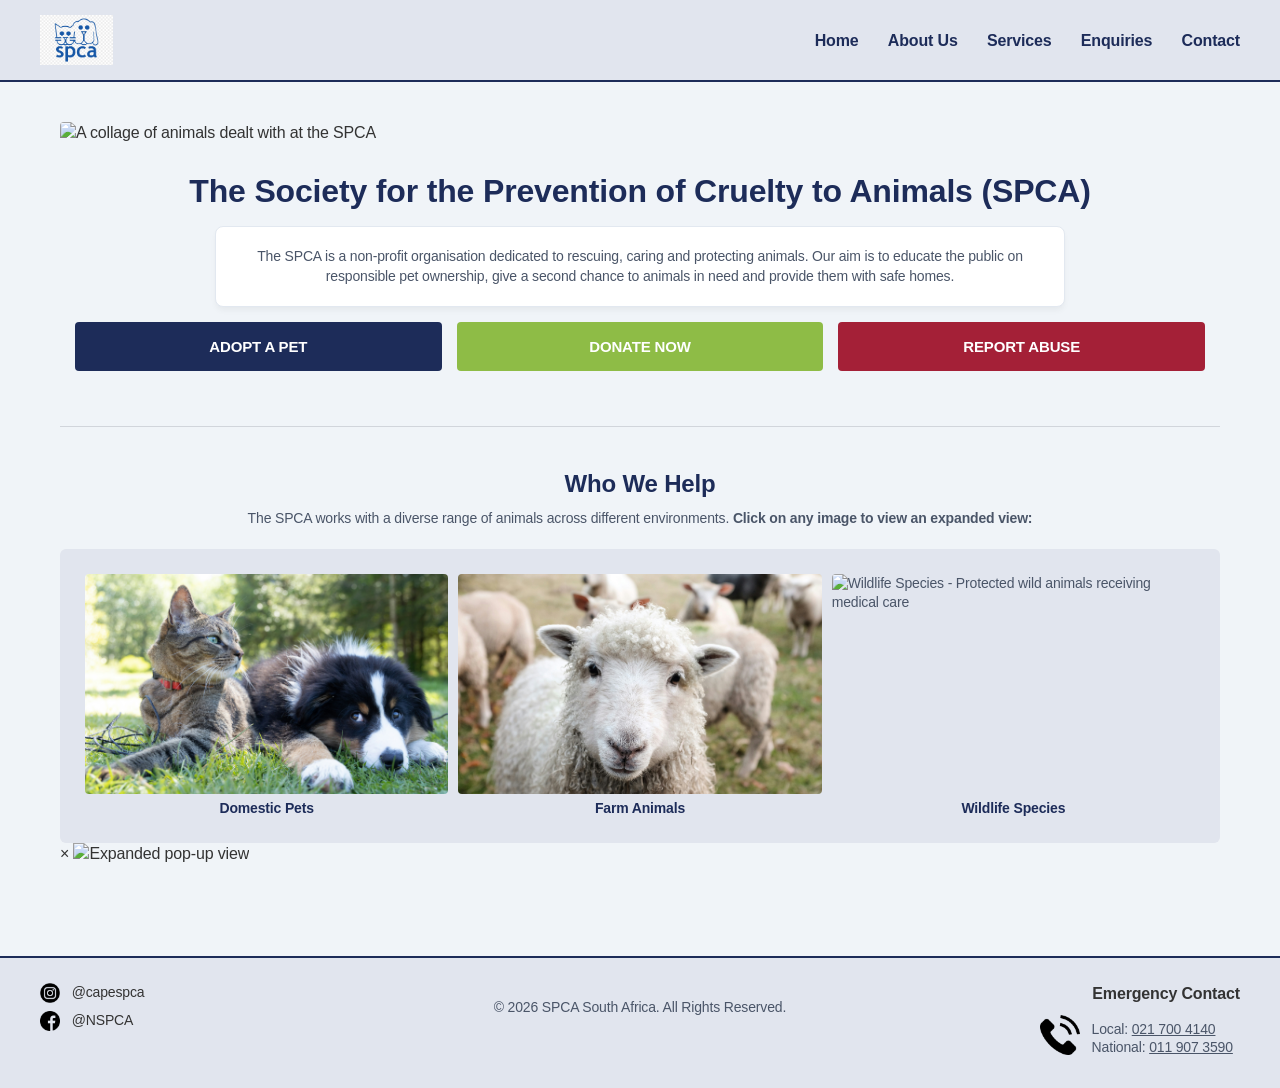
==== commit 5f14adee: "Added interactivity to the footer links and a clean lightbox expandable gallery" ====
--- a/index.html
+++ b/index.html
@@ -3,17 +3,21 @@
 <head>
     <meta charset="UTF-8">
     <meta name="viewport" content="width=device-width, initial-scale=1.0">
-    <title>SPCA South Africa | Home</title>
+    
+    <title>SPCA South Africa | Official Home | Animal Rescue & Care</title>
+    <meta name="description" content="Welcome to SPCA South Africa. We are dedicated to rescuing, protecting, and caring for domestic pets, farm animals, and wildlife across South Africa.">
+    <meta name="keywords" content="SPCA South Africa, animal welfare, pet adoption, donate to SPCA, report animal cruelty, Cape Town, Johannesburg">
+    
     <link rel="stylesheet" href="css/style.css">
 </head>
 <body>
 
-    <!-- Header and Navigation -->
+    <!--Header and Navigation-->
     <header>
-        <img src="images/spca-logo.png" alt="SPCA logo">
+        <img src="images/spca-logo.png" alt="Official logo for SPCA South Africa">
         <nav>
             <ul>
-                <li><a href="index.html">Home</a></li>
+                <li><a href="index.html" class="active">Home</a></li>
                 <li><a href="about.html">About Us</a></li>
                 <li><a href="services.html">Services</a></li>
                 <li><a href="enquiry.html">Enquiries</a></li>
@@ -22,28 +26,30 @@
         </nav>
     </header>
 
-    <!-- Main Content -->
+    <!--Main Content-->
     <main>
-        <img src="images/hero-image.jpg" alt="Various SPCA Animals" class="hero-image">
+        <img src="images/hero-image.jpg" alt="A collage of animals dealt with at the SPCA" class="hero-image" loading="eager" fetchpriority="high">
+        
         <h1>The Society for the Prevention of Cruelty to Animals (SPCA)</h1>
 
+        <!--Brief Introduction-->
         <div class="interactive-popup-card intro-text">
-            <p style="text-align: center;">
+            <p>
                 The SPCA is a non-profit organisation dedicated to rescuing, caring and protecting animals. Our aim is to educate the public on responsible pet ownership, give a second chance to animals in need and provide them with safe homes.
             </p>
         </div>
 
-        <!-- Call to Action -->
-        <div>
+        <!--Call to Action Buttons-->
+        <div class="responsive-table-wrapper">
             <table width="100%" cellspacing="15">
-                <tr>
-                    <td width="33%">
+                <tr class="contact-branches-row">
+                    <td width="33%" class="responsive-td">
                         <a href="services.html" class="hp-cta-box adopt-btn">Adopt a Pet</a>
                     </td>
-                    <td width="33%">
+                    <td width="33%" class="responsive-td">
                         <a href="services.html" class="hp-cta-box donate-btn">Donate Now</a>
                     </td>
-                    <td width="33%">
+                    <td width="33%" class="responsive-td">
                         <a href="services.html" class="hp-cta-box report-btn">Report Abuse</a>
                     </td>
                 </tr>
@@ -52,58 +58,64 @@
 
         <hr>
 
-        <!-- Sub-header Section -->
+        <!--SPCA Animals-->
         <h2>Who We Help</h2>
-        <p class="sub-text">The SPCA works with a diverse range of animals across different environments:</p>
+        <p class="sub-text">
+            The SPCA works with a diverse range of animals across different environments. <strong>Click on any image to view an expanded view:</strong>
+        </p>
 
-        <div class="images-container">
+        <div class="responsive-table-wrapper images-container">
             <table width="100%" cellspacing="10">
-                <tr>
-                    <td width="33%">
-                        <img src="images/pets.jpg" alt="Domestic Pets" class="grid-img">
+                <tr class="contact-branches-row">
+                    <td width="33%" class="responsive-td">
+                        <img src="images/pets.jpg" alt="Domestic Pets - Rescued puppies and kittens awaiting adoption" class="grid-img gallery-thumb">
+                        <p class="label-text">Domestic Pets</p>
                     </td>
-                    <td width="33%">
-                        <img src="images/sheep.jpg" alt="Farm Animals" class="grid-img">
+                    <td width="33%" class="responsive-td">
+                        <img src="images/sheep.jpg" alt="Farm Animals - Livestock rehabilitated from neglectful rural settings" class="grid-img gallery-thumb">
+                        <p class="label-text">Farm Animals</p>
                     </td>
-                    <td width="33%">
-                        <img src="images/wild.jpg" alt="Wildlife Species" class="grid-img">
+                    <td width="33%" class="responsive-td">
+                        <img src="images/wild.jpg" alt="Wildlife Species - Protected wild animals receiving medical care" class="grid-img gallery-thumb">
+                        <p class="label-text">Wildlife Species</p>
                     </td>
-                </tr>
-                <tr>
-                    <td><p class="label-text">Domestic Pets</p></td>
-                    <td><p class="label-text">Farm Animals</p></td>
-                    <td><p class="label-text">Wildlife Species</p></td>
                 </tr>
             </table>
         </div>
+
+        <div id="lightboxModal" class="lightbox-modal">
+            <span class="lightbox-close">&times;</span>
+            <img class="lightbox-content" id="lightboxTargetImg" alt="Expanded pop-up view">
+            <div id="lightboxCaption"></div>
+        </div>
     </main>
 
-    <!-- Footer -->
+    <!--Footer-->
     <footer>
         <div class="footer-column">
             <div class="footer-social-row">
-                <img src="images/instagram.png" alt="Instagram" width="20">@capespca
+                <a href="https://www.instagram.com/capespca?igsh=dno3Znc3M2NmZGMx" target="_blank" rel="noopener noreferrer" style="color: inherit; text-decoration: none;">
+                    <img src="images/instagram.png" alt="Visit our official Instagram profile" width="20"> @capespca
+                </a>
             </div>
             <div class="footer-social-row">
-                <img src="images/facebook.png" alt="Facebook" width="20">@NSPCA
+                <a href="https://www.facebook.com/NSPCA" target="_blank" rel="noopener noreferrer" style="color: inherit; text-decoration: none;">
+                    <img src="images/facebook.png" alt="Visit our official Facebook page" width="20"> @NSPCA
+                </a>
             </div>
         </div>
-        
         <div class="footer-column">
             <p>&copy; 2026 SPCA South Africa. All Rights Reserved.</p>
         </div>
-        
         <div class="footer-column">
             <h4><strong>Emergency Contact</strong></h4>
             <table class="footer-emergency-table">
                 <tr>
-                    <td>
-                        <img src="images/telephone.png" alt="Emergency" width="40">
-                    </td>
+                    <td><img src="images/telephone.png" alt="Emergency Call Hotline" width="40"></td>
                     <td>
                         <ul class="footer-numbers-list">
-                            <li>Local: 021 700 4140</li>
-                            <li>National: 011 907 3590</li>
+                            <li>Local: <a href="tel:0217004140" style="color: inherit;">021 700 4140</a></li>
+                            <li>National: <a href="tel:0119073590" style="color: inherit;">011 907 3590</a></li>
                         </ul>
                     </td>
                 </tr>
@@ -111,5 +123,6 @@
         </div>
     </footer>
 
+    <script src="js/main.js"></script>
 </body>
 </html>
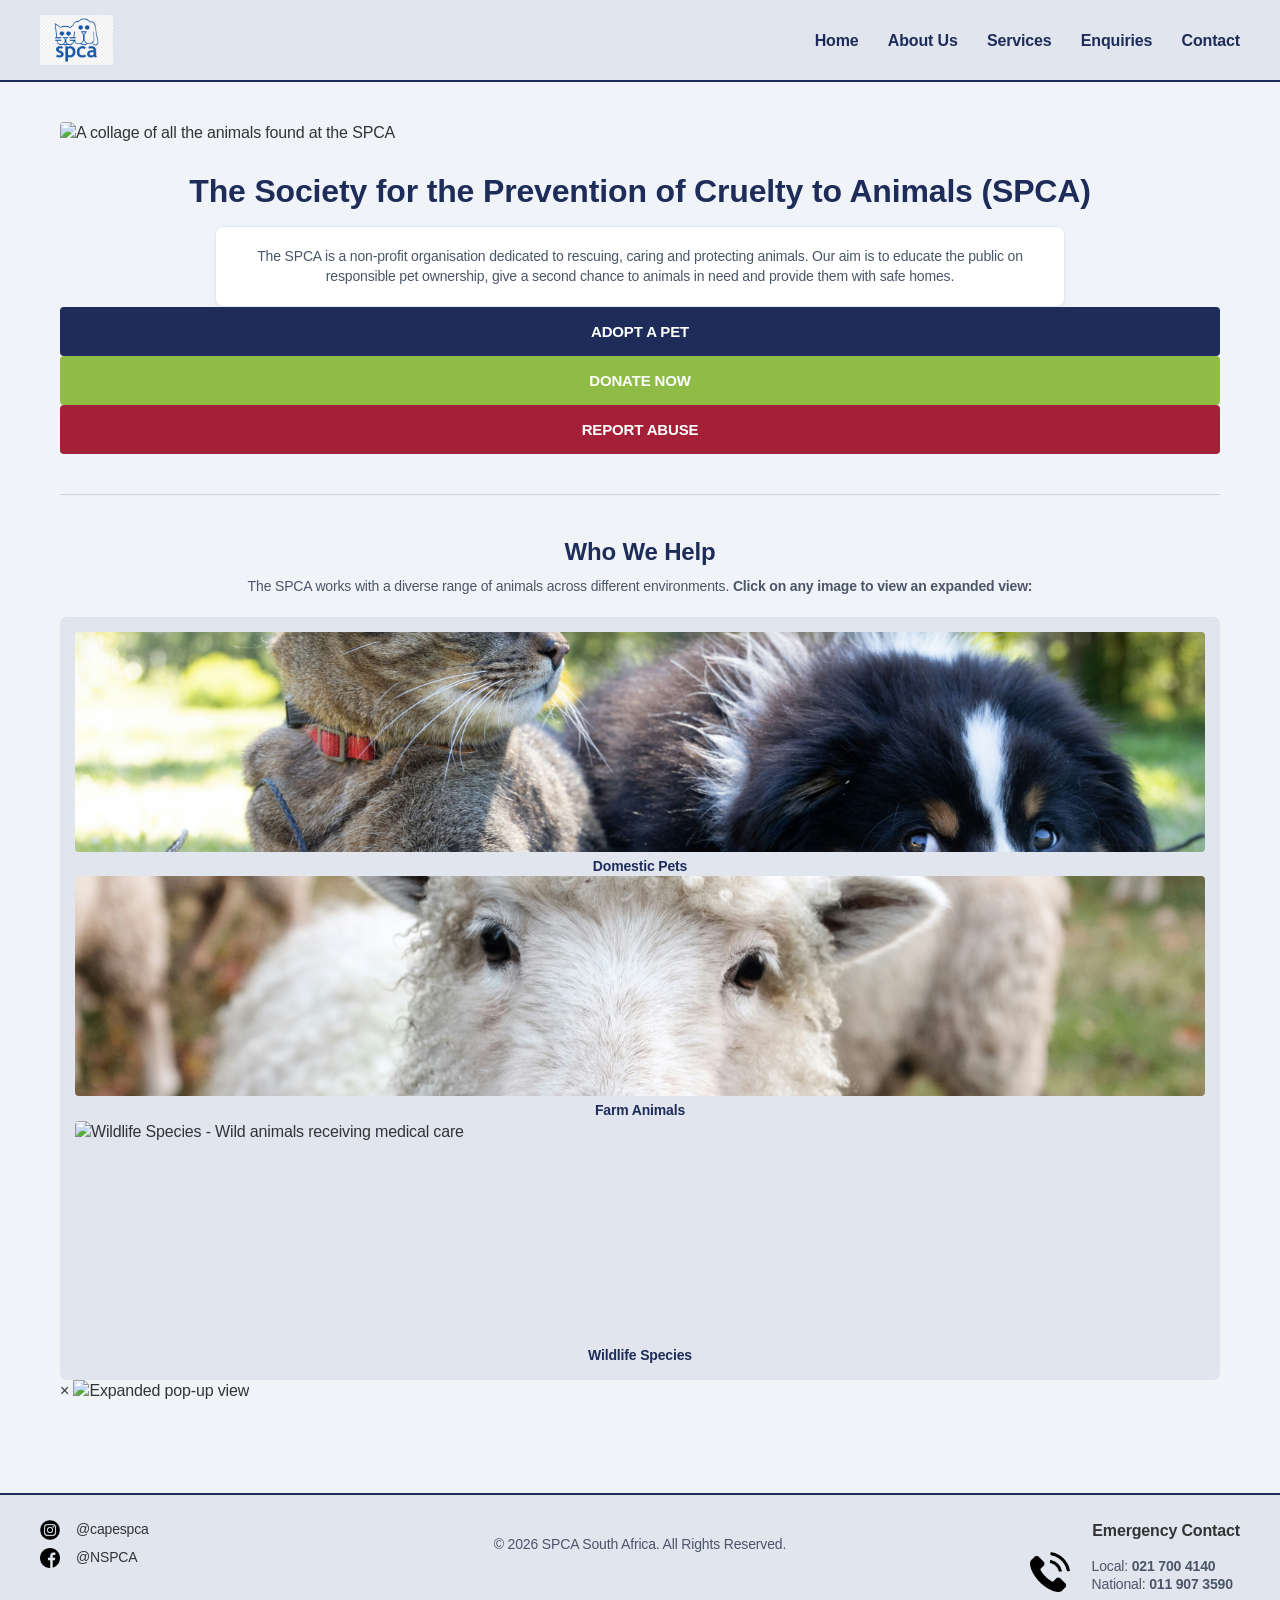
==== commit 21d67bec: "Added interactivity to homepage and updated layout to fit any device" ====
--- a/index.html
+++ b/index.html
@@ -5,7 +5,7 @@
     <meta name="viewport" content="width=device-width, initial-scale=1.0">
     
     <title>SPCA South Africa | Official Home | Animal Rescue & Care</title>
-    <meta name="description" content="Welcome to SPCA South Africa. We are dedicated to rescuing, protecting, and caring for domestic pets, farm animals, and wildlife across South Africa.">
+    <meta name="description" content="Introduction to the website, a brief overview of the SPCA and the animals they care for.">
     <meta name="keywords" content="SPCA South Africa, animal welfare, pet adoption, donate to SPCA, report animal cruelty, Cape Town, Johannesburg">
     
     <link rel="stylesheet" href="css/style.css">
@@ -14,22 +14,23 @@
 
     <!--Header and Navigation-->
     <header>
-        <img src="images/spca-logo.png" alt="Official logo for SPCA South Africa">
-        <nav>
-            <ul>
-                <li><a href="index.html" class="active">Home</a></li>
-                <li><a href="about.html">About Us</a></li>
-                <li><a href="services.html">Services</a></li>
-                <li><a href="enquiry.html">Enquiries</a></li>
-                <li><a href="contact.html">Contact</a></li>
-            </ul>
-        </nav>
+        <div class="header-container">
+            <img src="images/spca-logo.png" class="logo" alt="Official logo for SPCA South Africa">
+            <nav>
+                <ul class="nav-links">
+                    <li><a href="index.html" class="active">Home</a></li>
+                    <li><a href="about.html">About Us</a></li>
+                    <li><a href="services.html">Services</a></li>
+                    <li><a href="enquiry.html">Enquiries</a></li>
+                    <li><a href="contact.html">Contact</a></li>
+                </ul>
+            </nav>
+        </div>
     </header>
 
     <!--Main Content-->
     <main>
-        <img src="images/hero-image.jpg" alt="A collage of animals dealt with at the SPCA" class="hero-image" loading="eager" fetchpriority="high">
-        
+        <img src="images/hero-image.jpg" alt="A collage of all the animals found at the SPCA" class="hero-image">
         <h1>The Society for the Prevention of Cruelty to Animals (SPCA)</h1>
 
         <!--Brief Introduction-->
@@ -39,21 +40,11 @@
             </p>
         </div>
 
-        <!--Call to Action Buttons-->
-        <div class="responsive-table-wrapper">
-            <table width="100%" cellspacing="15">
-                <tr class="contact-branches-row">
-                    <td width="33%" class="responsive-td">
-                        <a href="services.html" class="hp-cta-box adopt-btn">Adopt a Pet</a>
-                    </td>
-                    <td width="33%" class="responsive-td">
-                        <a href="services.html" class="hp-cta-box donate-btn">Donate Now</a>
-                    </td>
-                    <td width="33%" class="responsive-td">
-                        <a href="services.html" class="hp-cta-box report-btn">Report Abuse</a>
-                    </td>
-                </tr>
-            </table>
+        <!--Call to Action-->
+        <div class="action-grid">
+            <a href="services.html" class="hp-cta-box adopt-btn">Adopt a Pet</a>
+            <a href="services.html" class="hp-cta-box donate-btn">Donate Now</a>
+            <a href="services.html" class="hp-cta-box report-btn">Report Abuse</a>
         </div>
 
         <hr>
@@ -64,23 +55,25 @@
             The SPCA works with a diverse range of animals across different environments. <strong>Click on any image to view an expanded view:</strong>
         </p>
 
-        <div class="responsive-table-wrapper images-container">
-            <table width="100%" cellspacing="10">
-                <tr class="contact-branches-row">
-                    <td width="33%" class="responsive-td">
-                        <img src="images/pets.jpg" alt="Domestic Pets - Rescued puppies and kittens awaiting adoption" class="grid-img gallery-thumb">
-                        <p class="label-text">Domestic Pets</p>
-                    </td>
-                    <td width="33%" class="responsive-td">
-                        <img src="images/sheep.jpg" alt="Farm Animals - Livestock rehabilitated from neglectful rural settings" class="grid-img gallery-thumb">
-                        <p class="label-text">Farm Animals</p>
-                    </td>
-                    <td width="33%" class="responsive-td">
-                        <img src="images/wild.jpg" alt="Wildlife Species - Protected wild animals receiving medical care" class="grid-img gallery-thumb">
-                        <p class="label-text">Wildlife Species</p>
-                    </td>
-                </tr>
-            </table>
+        <div class="images-container">
+            <div class="category-grid">
+                
+                <div class="category-card">
+                    <img src="images/pets.jpg" alt="Domestic Pets - Rescued puppies and kittens awaiting adoption" class="grid-img gallery-thumb" style="cursor: pointer;">
+                    <p class="label-text">Domestic Pets</p>
+                </div>
+                
+                <div class="category-card">
+                    <img src="images/sheep.jpg" alt="Farm Animals - Livestock rehabilitated from neglectful rural settings" class="grid-img gallery-thumb" style="cursor: pointer;">
+                    <p class="label-text">Farm Animals</p>
+                </div>
+                
+                <div class="category-card">
+                    <img src="images/wild.jpg" alt="Wildlife Species - Wild animals receiving medical care" class="grid-img gallery-thumb" style="cursor: pointer;">
+                    <p class="label-text">Wildlife Species</p>
+                </div>
+                
+            </div>
         </div>
 
         <div id="lightboxModal" class="lightbox-modal">
@@ -92,34 +85,42 @@
 
     <!--Footer-->
     <footer>
-        <div class="footer-column">
-            <div class="footer-social-row">
-                <a href="https://www.instagram.com/capespca?igsh=dno3Znc3M2NmZGMx" target="_blank" rel="noopener noreferrer" style="color: inherit; text-decoration: none;">
-                    <img src="images/instagram.png" alt="Visit our official Instagram profile" width="20"> @capespca
-                </a>
+        <div class="footer-container">
+            
+            <div class="footer-column social-links">
+                <div class="footer-social-row">
+                    <a href="https://www.instagram.com/capespca" target="_blank" rel="noopener noreferrer" style="color: inherit; text-decoration: none; display: flex; align-items: center; gap: 8px;">
+                        <img src="images/instagram.png" alt="Visit the Cape of Good Hope SPCA Instagram page" width="20"> @capespca
+                    </a>
+                </div>
+                <div class="footer-social-row">
+                    <a href="https://www.facebook.com/NSPCA" target="_blank" rel="noopener noreferrer" style="color: inherit; text-decoration: none; display: flex; align-items: center; gap: 8px;">
+                        <img src="images/facebook.png" alt="Visit the National Council of SPCAs Facebook page" width="20"> @NSPCA
+                    </a>
+                </div>
             </div>
-            <div class="footer-social-row">
-                <a href="https://www.facebook.com/NSPCA" target="_blank" rel="noopener noreferrer" style="color: inherit; text-decoration: none;">
-                    <img src="images/facebook.png" alt="Visit our official Facebook page" width="20"> @NSPCA
-                </a>
+            
+            <div class="footer-column copyright">
+                <p>&copy; 2026 SPCA South Africa. All Rights Reserved.</p>
             </div>
-        </div>
-        <div class="footer-column">
-            <p>&copy; 2026 SPCA South Africa. All Rights Reserved.</p>
-        </div>
-        <div class="footer-column">
-            <h4><strong>Emergency Contact</strong></h4>
-            <table class="footer-emergency-table">
-                <tr>
-                    <td><img src="images/telephone.png" alt="Emergency Call Hotline" width="40"></td>
-                    <td>
-                        <ul class="footer-numbers-list">
-                            <li>Local: <a href="tel:0217004140" style="color: inherit;">021 700 4140</a></li>
-                            <li>National: <a href="tel:0119073590" style="color: inherit;">011 907 3590</a></li>
-                        </ul>
-                    </td>
-                </tr>
-            </table>
+            
+            <div class="footer-column emergency">
+                <h4><strong>Emergency Contact</strong></h4>
+                <table class="footer-emergency-table">
+                    <tr>
+                        <td>
+                            <img src="images/telephone.png" alt="Emergency Telephone Hotline Icon" width="40" style="margin-right: 10px;">
+                        </td>
+                        <td>
+                            <ul class="footer-numbers-list">
+                                <li>Local: <a href="tel:0217004140" style="color: inherit; text-decoration: none; font-weight: bold;">021 700 4140</a></li>
+                                <li>National: <a href="tel:0119073590" style="color: inherit; text-decoration: none; font-weight: bold;">011 907 3590</a></li>
+                            </ul>
+                        </td>
+                    </tr>
+                </table>
+            </div>
+
         </div>
     </footer>
 
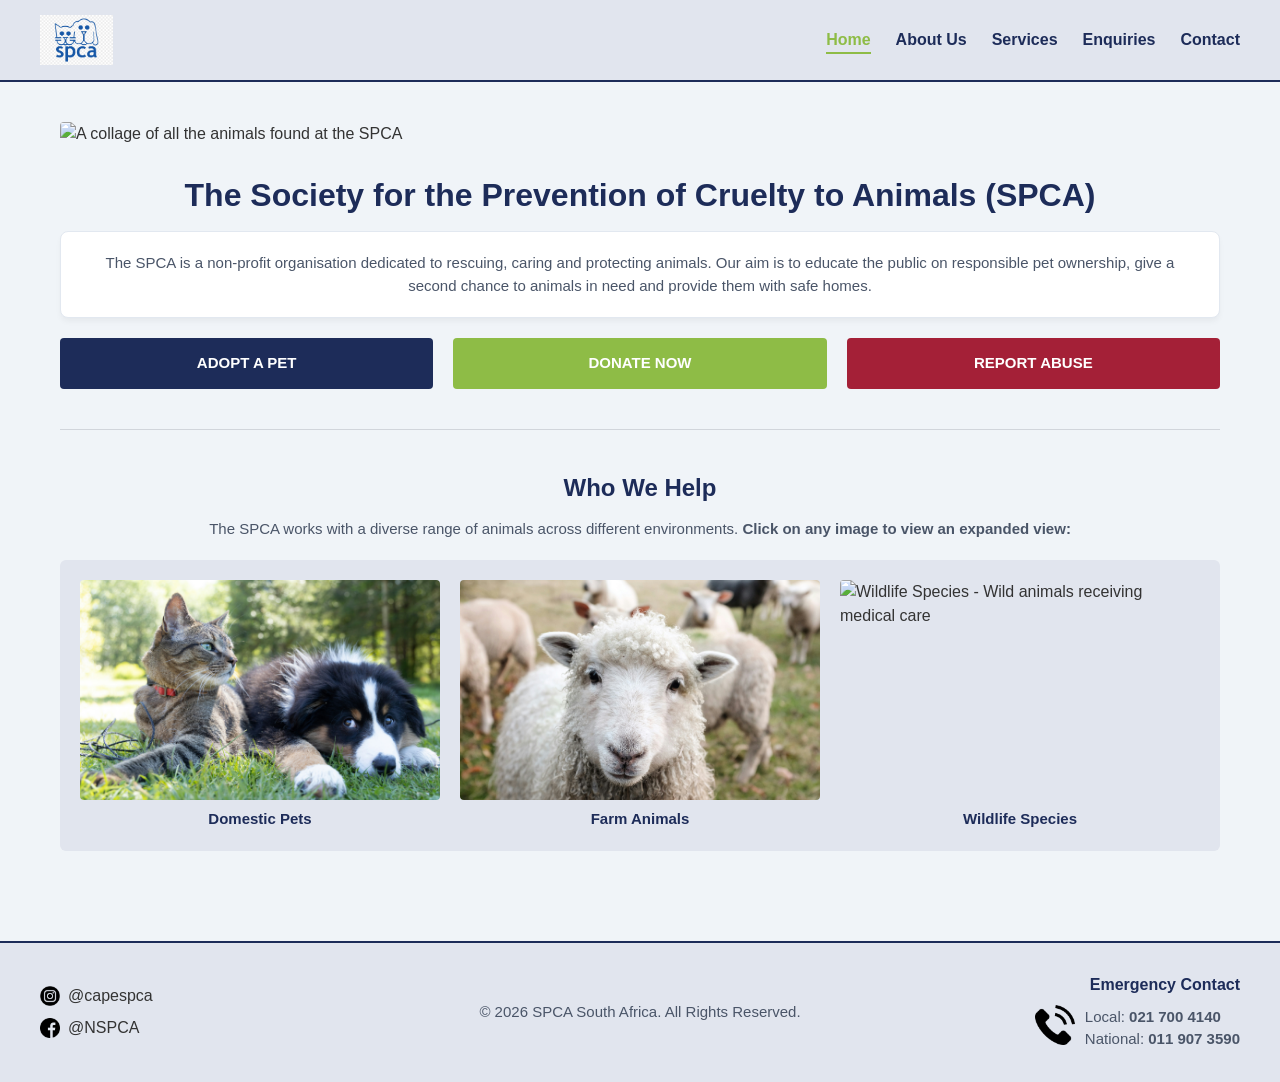
==== commit 34d0946e: "Added media gallery lightbox to homepage" ====
--- a/index.html
+++ b/index.html
@@ -77,8 +77,8 @@
         </div>
 
         <div id="lightboxModal" class="lightbox-modal">
-            <span class="lightbox-close">&times;</span>
-            <img class="lightbox-content" id="lightboxTargetImg" alt="Expanded pop-up view">
+            <span class="lightbox-close" id="lightboxClose">&times;</span>
+            <img class="lightbox-content" id="lightboxTargetImage" alt="Expanded pop-up view">
             <div id="lightboxCaption"></div>
         </div>
     </main>
--- a/css/style.css
+++ b/css/style.css
@@ -1,485 +1,823 @@
-/* Global Styles */
+/* Global Setup */
 * {
-  margin: 0;
-  padding: 0;
-  box-sizing: border-box;
+    margin: 0;
+    padding: 0;
+    box-sizing: border-box;
+}
+
+html {
+    font-size: 100%;
+    scroll-behavior: smooth;
 }
 
 body {
-  font-family: Arial, sans-serif;
-  background-color: #F0F4F8; 
-  color: #333333;
-  line-height: 1.4; 
-  word-spacing: normal;
-  letter-spacing: -0.01em;
+    font-family: Arial, sans-serif;
+    background-color: #F0F4F8; 
+    color: #333333;
+    line-height: 1.5; 
+    display: flex;
+    flex-direction: column;
+    min-height: 100vh;
 }
 
 main {
-  padding: 40px 20px;
-  max-width: 1200px;
-  margin: 0 auto;
+    padding: 40px 20px;
+    max-width: 1200px;
+    margin: 0 auto;
+    width: 100%;
+    flex: 1;
 }
 
 hr {
-  border: 0;
-  height: 1px;
-  background-color: #D1D5DB;
-  margin: 40px 0;
-}
-
-/* Typography Styles */
+    border: 0;
+    height: 1px;
+    background-color: #D1D5DB;
+    margin: 40px 0;
+}
+
+/* Typography */
 h1 {
-  font-weight: 800;
-  color: #1d2c59; 
-  margin-bottom: 12px;
-  text-align: center;
+    font-size: 2rem;
+    font-weight: 800;
+    color: #1d2c59; 
+    margin-bottom: 12px;
+    text-align: center;
 }
 
 h2 {
-  font-weight: 700;
-  color: #1d2c59;
-  margin-bottom: 8px;
-  text-align: center;
+    font-size: 1.5rem;
+    font-weight: 700;
+    color: #1d2c59;
+    margin-bottom: 12px;
+    text-align: center;
 }
 
 h3 {
-  font-weight: 700;
-  color: #1d2c59;
-  margin-bottom: 8px;
-}
-
-p, li, label, td {
-  font-size: 14px;
-  color: #4A5568;
-}
-
-/* Global Pop-Up Cards */
+    font-size: 1.25rem;
+    font-weight: 700;
+    color: #1d2c59;
+    margin-bottom: 8px;
+}
+
+p, li, label {
+    font-size: 0.9375rem;
+    color: #4A5568;
+}
+
+/* Interactive Cards */
 .interactive-popup-card {
-  background-color: #FFFFFF;
-  border: 1px solid #E2E8F0;
-  border-radius: 8px;
-  padding: 20px;
-  margin-bottom: 20px;
-  box-shadow: 0 4px 6px -1px rgba(0, 0, 0, 0.05);
-  transition: transform 0.25s cubic-bezier(0.4, 0, 0.2, 1), 
-              box-shadow 0.25s cubic-bezier(0.4, 0, 0.2, 1);
+    background-color: #FFFFFF;
+    border: 1px solid #E2E8F0;
+    border-radius: 8px;
+    padding: 20px;
+    margin-bottom: 20px;
+    box-shadow: 0 4px 6px -1px rgba(0, 0, 0, 0.05);
+    transition: transform 0.25s cubic-bezier(0.4, 0, 0.2, 1), 
+                box-shadow 0.25s cubic-bezier(0.4, 0, 0.2, 1);
 }
 
 .interactive-popup-card:hover {
-  transform: translateY(-6px); 
-  box-shadow: 0 12px 20px -3px rgba(0, 0, 0, 0.08);
-}
-
-/* Header Styles */
+    transform: translateY(-6px); 
+    box-shadow: 0 12px 20px -3px rgba(0, 0, 0, 0.08);
+}
+
+/* Header Navigation Component */
 header {
-  background-color: #e1e5ee; 
-  padding: 15px 40px;
-  border-bottom: 2px solid #1d2c59;
-}
-
-header img {
-  float: left;
-  height: 50px;
-  width: auto;
-}
-
-header nav {
-  float: right;
-  margin-top: 15px;
-}
-
-nav ul {
-  list-style-type: none;
-}
-
-nav ul li {
-  display: inline;
-  margin-left: 25px;
-}
-
-nav ul li a {
-  color: #1d2c59;
-  text-decoration: none;
-  font-weight: bold;
-  font-size: 16px;
-  transition: color 0.2s ease;
-}
-
-nav ul li a:hover {
-  color: #8ebc46; 
-}
-
-header::after {
-  content: "";
-  display: table;
-  clear: both;
-}
-
-/* Homepage Styles */
-.images-container {
-  background-color: #e1e5ee; 
-  padding: 15px;
-  border-radius: 6px;
-}
-
-.grid-img {
-  width: 100%;
-  height: 220px;
-  object-fit: cover;
-  display: block;
-  border-radius: 4px;
-}
-
-.label-text {
-  font-weight: bold;
-  color: #1d2c59;
-  text-align: center;
-  padding-top: 5px;
-}
-
+    background-color: #e1e5ee; 
+    border-bottom: 2px solid #1d2c59;
+    padding: 15px 40px;
+    width: 100%;
+}
+
+.header-container {
+    max-width: 1200px;
+    margin: 0 auto;
+    display: flex;
+    justify-content: space-between;
+    align-items: center;
+}
+
+header .logo {
+    height: 50px;
+    width: auto;
+}
+
+nav .nav-links {
+    list-style: none;
+    display: flex;
+    gap: 25px;
+}
+
+nav .nav-links a {
+    color: #1d2c59;
+    text-decoration: none;
+    font-weight: bold;
+    font-size: 1rem;
+    padding-bottom: 4px;
+    transition: color 0.2s ease, border-bottom 0.2s ease;
+}
+
+nav .nav-links a:hover,
+nav .nav-links a:focus {
+    color: #8ebc46;
+}
+
+nav .nav-links a.active {
+    color: #8ebc46;
+    border-bottom: 2px solid #8ebc46;
+}
+
+/* Homepage */
 .hero-image {
-  width: 100%;
-  height: auto;
-  display: block;
-  margin-bottom: 25px;
-  border-radius: 4px;
-}
-
-.intro-text {
-  text-align: center;
-  max-width: 850px;
-  margin: 0 auto;
+    width: 100%;
+    height: auto;
+    max-height: 400px;
+    object-fit: cover;
+    display: block;
+    margin-bottom: 25px;
+    border-radius: 4px;
+}
+
+.intro-text p {
+    text-align: center;
 }
 
 .sub-text {
-  text-align: center;
-  margin-bottom: 20px;
-}
-
-/* Homepage CTA Buttons */
+    text-align: center;
+    margin-bottom: 20px;
+}
+
+.action-grid {
+    display: grid;
+    grid-template-columns: repeat(3, 1fr);
+    gap: 20px;
+    margin-bottom: 20px;
+}
+
 .hp-cta-box {
-  display: block;
-  text-align: center;
-  color: #FFFFFF;
-  padding: 14px 10px;
-  text-decoration: none;
-  font-weight: bold;
-  border-radius: 4px;
-  text-transform: uppercase;
-  font-size: 15px;
-  transition: transform 0.2s ease, filter 0.2s ease;
+    display: block;
+    text-align: center;
+    color: #FFFFFF;
+    padding: 14px 10px;
+    text-decoration: none;
+    font-weight: bold;
+    border-radius: 4px;
+    text-transform: uppercase;
+    font-size: 0.9375rem;
+    transition: transform 0.2s ease, filter 0.2s ease;
 }
 
 .hp-cta-box:hover {
-  transform: scale(1.02);
-  filter: brightness(95%);
+    transform: scale(1.02);
+    filter: brightness(95%);
 }
 
 .adopt-btn  { background-color: #1d2c59; }
 .donate-btn { background-color: #8ebc46; }
 .report-btn { background-color: #a42037; }
 
-/* About Us Styles */
+.images-container {
+    background-color: #e1e5ee; 
+    padding: 20px;
+    border-radius: 6px;
+}
+
+.category-grid {
+    display: grid;
+    grid-template-columns: repeat(3, 1fr);
+    gap: 20px;
+}
+
+.category-card {
+    display: flex;
+    flex-direction: column;
+    align-items: center;
+}
+
+.grid-img {
+    width: 100%;
+    height: 220px;
+    object-fit: cover;
+    display: block;
+    border-radius: 4px;
+}
+
+.label-text {
+    font-weight: bold;
+    color: #1d2c59;
+    text-align: center;
+    padding-top: 8px;
+}
+
+/* About Us */
+.about-split-container {
+    display: grid;
+    grid-template-columns: 1fr 1fr;
+    gap: 30px;
+    align-items: start;
+}
+
 .side-image {
-  width: 100%;
-  height: 100%;
-  max-height: 640px;
-  object-fit: cover;
-  border-radius: 6px;
-  border: 1px solid #D1D5DB;
-}
-
-.team-container {
-  background-color: #e1e5ee;
-  padding: 20px;
-  border-radius: 6px;
+    width: 100%;
+    height: auto;
+    object-fit: cover;
+    border-radius: 6px;
+    border: 1px solid #D1D5DB;
+}
+
+.team-grid {
+    display: flex;
+    flex-direction: column;
+    gap: 20px;
+}
+
+.team-member-card {
+    display: flex;
+    background-color: #FFFFFF;
+    border-radius: 6px;
+    padding: 15px;
+    border: 1px solid #D1D5DB;
+    align-items: center;
+    gap: 20px;
 }
 
 .profile-box {
-  background-color: #FFFFFF;
-  border: 1px solid #D1D5DB;
-  padding: 8px;
-  text-align: center;
-  width: 130px;
-  height: 170px;
+    background-color: #FFFFFF;
+    border: 1px solid #D1D5DB;
+    padding: 8px;
+    text-align: center;
+    width: 130px;
+    flex-shrink: 0;
 }
 
 .profile-box img {
-  width: 100%;
-  height: 110px;
-  object-fit: cover;
-  border-radius: 2px;
+    width: 100%;
+    height: 110px;
+    object-fit: cover;
+    border-radius: 2px;
 }
 
 .profile-name {
-  font-size: 11px;
-  font-weight: bold;
-  margin-top: 5px;
-  line-height: 1.2;
-}
-
-.ab-detail-cell {
-  padding-left: 15px;
-}
-
-/* Services Styles */
-.intro { 
-  text-align: center; 
-  max-width: 750px; 
-  margin: 0 auto 30px auto; 
-}
-
-.action-card {
-  border-radius: 8px;
-  padding: 0; 
-  text-align: center;
-  border: 1px solid rgba(0, 0, 0, 0.04);
+    font-size: 11px;
+    font-weight: bold;
+    margin-top: 5px;
+    line-height: 1.2;
+}
+
+.team-details p {
+    margin-bottom: 4px;
+}
+
+/* Services */
+.search-input-wrapper {
+    text-align: center;
+    margin-bottom: 35px;
+}
+
+.search-input-wrapper input {
+    padding: 10px 15px;
+    width: 100%;
+    max-width: 400px;
+    border: 1px solid #D1D5DB;
+    border-radius: 4px;
+    font-size: 14px;
+    outline: none;
+    transition: border-color 0.2s ease;
+}
+
+.search-input-wrapper input:focus {
+    border-color: #1d2c59;
+    box-shadow: 0 0 0 3px rgba(29, 44, 89, 0.1);
+}
+
+.services-grid {
+    display: grid;
+    grid-template-columns: repeat(3, 1fr);
+    gap: 25px;
+}
+
+.flip-card-container {
+    perspective: 1000px; 
+    height: 420px;       
+}
+
+.flip-toggle {
+    display: none; 
+}
+
+.flip-card-inner {
+    position: relative;
+    width: 100%;
+    height: 100%;
+    transition: transform 0.6s cubic-bezier(0.4, 0, 0.2, 1);
+    transform-style: preserve-3d;
+    cursor: pointer;
+    margin: 0;
+    display: block;
+}
+
+.flip-toggle:checked + .flip-card-inner {
+    transform: rotateY(180deg);
+}
+
+.card-front, .card-back {
+    position: absolute;
+    width: 100%;
+    height: 100%;
+    backface-visibility: hidden;
+    padding: 30px 24px;
+    display: flex;
+    flex-direction: column;
+    justify-content: space-between;
+    align-items: center;
+    top: 0;
+    left: 0;
+    border-radius: 8px;
+    border: 1px solid #E2E8F0;
+    box-shadow: 0 4px 6px -1px rgba(0, 0, 0, 0.05);
+}
+
+.card-back {
+    transform: rotateY(180deg);
 }
 
 .action-card img {
-  height: 65px;
-  width: auto;
-  margin-bottom: 15px;
-}
-
-.card-description {
-  margin-bottom: 20px;
-}
+    height: 65px;
+    width: auto;
+    margin-bottom: 15px;
+}
+
+.adopt-block .card-front, .adopt-block .card-back { background-color: #e8ecf8; color: #1d2c59; }
+.donate-block .card-front, .donate-block .card-back { background-color: #f1f8e9; color: #3b521a; }
+.report-block .card-front, .report-block .card-back { background-color: #fbebee; color: #a42037; }
+
+.adopt-block h2, .adopt-block p, .adopt-block .interactive-trigger { color: #1d2c59; }
+.donate-block h2, .donate-block p, .donate-block .interactive-trigger { color: #3b521a; }
+.report-block h2, .report-block p, .report-block .interactive-trigger { color: #a42037; }
 
 .interactive-trigger {
-  font-weight: bold;
-  text-decoration: underline;
-  text-transform: uppercase;
-  font-size: 13px;
-}
-
-.adopt-block  { background-color: #e8ecf8; color: #1d2c59; }
-.donate-block { background-color: #f1f8e9; color: #3b521a; }
-.report-block  { background-color: #fbebecef; color: #a42037; }
-
-.flip-card-container {
-  perspective: 1000px; 
-  height: 400px;       
-}
-
-.flip-toggle {
-  display: none; 
-}
-
-.flip-card-inner {
-  position: relative;
-  width: 100%;
-  height: 100%;
-  text-align: center;
-  transition: transform 0.6s cubic-bezier(0.4, 0, 0.2, 1);
-  transform-style: preserve-3d;
-  cursor: pointer;
-  display: block;
-  margin: 0;
-}
-
-.flip-toggle:checked + .flip-card-inner {
-  transform: rotateY(180deg);
-}
-
-.card-front, .card-back {
-  position: absolute;
-  width: 100%;
-  height: 100%;
-  -webkit-backface-visibility: hidden; 
-  backface-visibility: hidden;
-  box-sizing: border-box;
-  padding: 30px 24px;
-  display: flex;
-  flex-direction: column;
-  justify-content: space-between;
-  align-items: center;
-  top: 0;
-  left: 0;
-  background-color: inherit; 
-  border-radius: 8px;
-}
-
-.card-back {
-  transform: rotateY(180deg);
+    font-weight: bold;
+    text-decoration: underline;
+    text-transform: uppercase;
+    font-size: 13px;
 }
 
 .steps-list {
-  text-align: left;
-  font-size: 13px;
-  line-height: 1.5;
-  color: #4A5568;
-  padding-left: 18px;
-  margin: 10px 0;
+    text-align: left;
+    font-size: 0.875rem;
+    line-height: 1.5;
+    padding-left: 18px;
 }
 
 .back-btn {
-  display: inline-block;
-  background-color: #1d2c59;
-  color: #ffffff;
-  padding: 10px 18px;
-  border-radius: 4px;
-  text-decoration: none;
-  font-size: 12px;
-  font-weight: 700;
-  text-transform: uppercase;
-  margin-top: auto;
-  transition: background-color 0.2s ease;
-  border: none;
+    display: inline-block;
+    background-color: #1d2c59;
+    color: #ffffff;
+    padding: 10px 18px;
+    border-radius: 4px;
+    text-decoration: none;
+    font-size: 12px;
+    font-weight: 700;
+    text-transform: uppercase;
+    margin-top: auto;
+    transition: background-color 0.2s ease;
+    border: none;
 }
 
 .back-btn:hover {
-  background-color: #8ebc46;
-  color: #ffffff;
-}
-
-/* Enquiry Page Styles */
-.instructions { 
-  text-align: center; 
-  max-width: 800px; 
-  margin: 0 auto 25px auto; 
+    background-color: #8ebc46;
+    color: #ffffff;
+}
+
+/* Enquiry Form */
+.instructions-panel {
+    background-color: #e8ecf8; 
+    border-left: 5px solid #1d2c59; 
+    padding: 22px; 
+    border-radius: 4px; 
+    margin-bottom: 30px;
+    text-align: left;
+}
+
+.instruction-heading {
+    font-size: 15px; 
+    color: #1d2c59; 
+    font-weight: bold;
+    margin-bottom: 8px;
+    margin-top: 0;
+}
+
+.instruction-body {
+    font-size: 13px; 
+    color: #4A5568; 
+    line-height: 1.6;
+    margin-bottom: 0;
+}
+
+.instruction-link {
+    color: #1d2c59;
+    font-weight: bold;
+    text-decoration: underline;
 }
 
 .form-group {
-  margin-bottom: 18px;
-  text-align: left;
+    margin-bottom: 18px;
 }
 
 .form-group label {
-  display: block;
-  font-weight: bold;
-  margin-bottom: 5px;
-  color: #1d2c59;
+    display: block;
+    font-weight: bold;
+    margin-bottom: 8px;
+    color: #1d2c59;
 }
 
 .input-control {
-  width: 100%;
-  padding: 10px;
-  border: 1px solid #D1D5DB;
-  border-radius: 4px;
-  font-size: 14px;
+    width: 100%;
+    padding: 12px;
+    border: 1px solid #D1D5DB;
+    border-radius: 4px;
+    font-size: 14px;
+    transition: border-color 0.2s ease;
 }
 
 .input-control:focus {
-  border-color: #1d2c59;
-  outline: none;
+    border-color: #1d2c59;
+    outline: none;
+    box-shadow: 0 0 0 3px rgba(29, 44, 89, 0.1);
+}
+
+.input-control.input-error {
+    border-color: #a42037;
+    background-color: #fdf2f2;
+}
+
+.error-summary-box {
+    background-color: #fdf2f2;
+    border: 1px solid #f8b4b4;
+    border-left: 5px solid #a42037;
+    padding: 15px;
+    border-radius: 6px;
+    margin-bottom: 20px;
+    color: #a42037;
+}
+
+.error-summary-box p {
+    color: #a42037;
+    font-weight: bold;
+    margin-bottom: 6px;
+}
+
+.error-summary-box ul {
+    padding-left: 20px;
+    margin: 0;
+}
+
+.error-summary-box li {
+    color: #a42037;
+    font-size: 13px;
+    margin-bottom: 4px;
+}
+
+.success-alert-box {
+    background-color: #def7ec;
+    border: 1px solid #b3f5d4;
+    border-left: 5px solid #10b981;
+    padding: 15px;
+    border-radius: 6px;
+    margin-bottom: 20px;
+    color: #03543f;
 }
 
 .submit-btn {
-  background-color: #8ebc46;
-  color: #FFFFFF;
-  font-weight: bold;
-  font-size: 16px;
-  padding: 12px;
-  border: none;
-  border-radius: 4px;
-  cursor: pointer;
-  text-transform: uppercase;
-  width: 100%;
-  transition: background-color 0.2s ease;
+    background-color: #8ebc46;
+    color: #FFFFFF;
+    font-weight: bold;
+    font-size: 1rem;
+    padding: 14px;
+    border: none;
+    border-radius: 4px;
+    cursor: pointer;
+    text-transform: uppercase;
+    width: 100%;
+    transition: background-color 0.2s ease;
 }
 
 .submit-btn:hover { 
-  background-color: #7aa53c; 
-}
-
-/* Contact Page Styles */
+    background-color: #7aa53c; 
+}
+
+/* Contact Us */
+.branches-container {
+    display: grid;
+    grid-template-columns: 1fr 1fr;
+    gap: 25px;
+}
+
 .map-wrapper {
-  margin-bottom: 12px;
+    margin-bottom: 15px;
+    width: 100%;
 }
 
 .map-wrapper iframe {
-  width: 100%;
-  max-width: 450px;
-  border-radius: 4px;
+    width: 100%;
+    height: 250px;
+    border: 0;
+    border-radius: 4px;
+    display: block;
 }
 
 .details-p {
-  margin-bottom: 6px;
-  text-align: left;
+    margin-bottom: 8px;
 }
 
 .emergency-panel {
-  background-color: #fbebecef;
-  border-left: 5px solid #a42037;
-  padding: 20px;
-  margin-top: 35px;
-  border-radius: 4px;
-  text-align: center;
+    background-color: #fbebee;
+    border-left: 5px solid #a42037;
+    padding: 25px;
+    margin-top: 35px;
+    border-radius: 4px;
+    text-align: center;
 }
 
 .emergency-title {
-  font-size: 18px;
-  color: #a42037;
-  margin-bottom: 8px;
+    font-size: 1.25rem;
+    color: #a42037;
+    margin-bottom: 8px;
 }
 
 .emergency-subtext {
-  font-size: 15px;
-}
-
-/* Footer Styles */
+    font-size: 1.1rem;
+    color: #333333;
+}
+
+.contact-link {
+    color: #1d2c59;
+    text-decoration: underline;
+    font-weight: bold;
+}
+
+/* Footer */
 footer {
-  background-color: #e1e5ee;
-  color: #333333;
-  border-top: 2px solid #1d2c59;
-  padding: 25px 40px;
-  margin-top: 50px;
-}
-
-.footer-column {
-  float: left;
-  width: 33.33%;
-}
-
-.footer-column:nth-child(1) { text-align: left; }
-.footer-column:nth-child(2) { text-align: center; padding-top: 15px; }
-.footer-column:nth-child(3) { text-align: right; }
+    background-color: #e1e5ee;
+    color: #333333;
+    border-top: 2px solid #1d2c59;
+    padding: 30px 40px;
+    margin-top: 50px;
+    width: 100%;
+}
+
+.footer-container {
+    max-width: 1200px;
+    margin: 0 auto;
+    display: grid;
+    grid-template-columns: repeat(3, 1fr);
+    gap: 30px;
+    align-items: center;
+}
+
+.footer-column.social-links {
+    display: flex;
+    flex-direction: column;
+    gap: 8px;
+}
 
 .footer-social-row {
-  display: block;
-  margin-bottom: 8px;
-  font-size: 14px;
-}
-
-.footer-social-row img {
-  vertical-align: middle;
-  margin-right: 8px;
-}
-
-.footer-column h4 {
-  font-weight: bold;
-  margin-bottom: 8px;
+    display: flex;
+    align-items: center;
+    gap: 8px;
+}
+
+.footer-column.copyright {
+    text-align: center;
+}
+
+.footer-column.emergency {
+    display: flex;
+    flex-direction: column;
+    align-items: flex-end;
+}
+
+.footer-column.emergency h4 {
+    margin-bottom: 8px;
+    color: #1d2c59;
 }
 
 .footer-emergency-table {
-  margin-left: auto;
+    margin-left: auto;
+    border-collapse: collapse;
 }
 
 .footer-emergency-table td {
-  padding: 0 5px;
-  vertical-align: middle;
+    vertical-align: middle;
 }
 
 .footer-numbers-list {
-  list-style-type: none;
-  text-align: left;
-}
-
-.footer-numbers-list li {
-  font-size: 14px;
-  line-height: 1.3;
-}
-
-footer::after {
-  content: "";
-  display: table;
-  clear: both;
-}
-
-/* Dimmed Styles */
+    list-style: none;
+    padding: 0;        
+    text-align: left;
+}
+
+/* Lightbox System */
+.lightbox-modal {
+    display: none; 
+    position: fixed; 
+    z-index: 9999; 
+    padding-top: 100px; 
+    left: 0; 
+    top: 0; 
+    width: 100%; 
+    height: 100%; 
+    overflow: auto; 
+    background-color: rgba(0, 0, 0, 0.9);
+    transition: background-color 0.3s ease;
+}
+
+.lightbox-close {
+    position: absolute; 
+    top: 15px; 
+    right: 35px; 
+    color: #f1f1f1; 
+    font-size: 40px; 
+    font-weight: bold; 
+    cursor: pointer;
+    transition: color 0.2s ease;
+}
+
+.lightbox-close:hover,
+.lightbox-close:focus {
+    color: #8ebc46;
+    text-decoration: none;
+}
+
+.lightbox-content {
+    margin: auto; 
+    display: block; 
+    width: 80%; 
+    max-width: 700px; 
+    border-radius: 5px;
+}
+
+#lightboxCaption {
+    margin: auto; 
+    display: block; 
+    width: 80%; 
+    max-width: 700px; 
+    text-align: center; 
+    color: #ccc; 
+    padding: 10px 0; 
+    font-family: sans-serif;
+}
+
+/* Utilities & Layout */
 .dimmed {
-  opacity: 0.3;
-  pointer-events: none; 
-  transition: opacity 0.3s;
+    opacity: 0.3;
+    pointer-events: none; 
+    transition: opacity 0.3s;
+}
+
+.footer-link-reset {
+    color: inherit;
+    text-decoration: none;
+}
+
+.footer-social-anchor {
+    display: flex;
+    align-items: center;
+    gap: 8px;
+}
+
+.footer-phone-icon {
+    margin-right: 10px;
+    display: block;
+}
+
+.footer-tel-anchor {
+    font-weight: bold;
+}
+
+
+/* Media Breakpoints */
+@media (max-width: 992px) {
+    header { padding: 15px 20px; }
+    footer { padding: 30px 20px; }
+    
+    .action-grid,
+    .category-grid,
+    .services-grid {
+        grid-template-columns: repeat(2, 1fr);
+        gap: 20px;
+    }
+    
+    .services-grid .flip-card-container:nth-child(3) {
+        grid-column: span 2;
+    }
+    
+    .about-split-container {
+        grid-template-columns: 1fr;
+    }
+}
+
+/* Mobile Breakpoint */
+@media screen and (max-width: 768px) {
+    header {
+        display: flex;
+        flex-direction: column;
+        align-items: center;
+        padding: 15px 10px;
+        gap: 15px;
+    }
+
+    .header-container {
+        flex-direction: column;
+        gap: 15px;
+    }
+    
+    nav .nav-links {
+        flex-direction: column;
+        align-items: center;
+        width: 100%;
+        gap: 10px;
+    }
+
+    nav .nav-links li {
+        width: 100%;
+        text-align: center;
+    }
+
+    nav .nav-links li a {
+        display: block;
+        padding: 8px 0;
+        width: 100%;
+    }
+    
+    h1 { font-size: 1.75rem; }
+    
+    .action-grid,
+    .category-grid,
+    .services-grid,
+    .branches-container {
+        grid-template-columns: 1fr;
+        gap: 20px;
+    }
+
+    .category-card {
+        margin-bottom: 15px;
+    }
+    
+    .services-grid .flip-card-container:nth-child(3) {
+        grid-column: span 1;
+    }
+    
+    .team-member-card {
+        flex-direction: column;
+        text-align: center;
+    }
+
+    .flip-card-container {
+        height: 420px;
+    }
+
+    footer {
+        display: flex;
+        flex-direction: column;
+        align-items: center;
+        text-align: center;
+        padding: 30px 15px;
+        gap: 25px;
+    }
+
+    .footer-container {
+        grid-template-columns: 1fr;
+        text-align: center;
+        gap: 25px;
+    }
+    
+    .footer-column {
+        width: 100%;
+        margin: 0;
+    }
+
+    .footer-column.social-links,
+    .footer-column.emergency {
+        align-items: center;
+    }
+    
+    .footer-column.copyright {
+        order: 3;
+    }
+    
+    .footer-social-row {
+        justify-content: center;
+        margin-bottom: 12px;
+    }
+
+    .footer-emergency-table {
+        margin: 0 auto;
+    }
+
+    .emergency-links-row {
+        display: flex;
+        flex-direction: column;
+        gap: 10px;
+    }
 }
